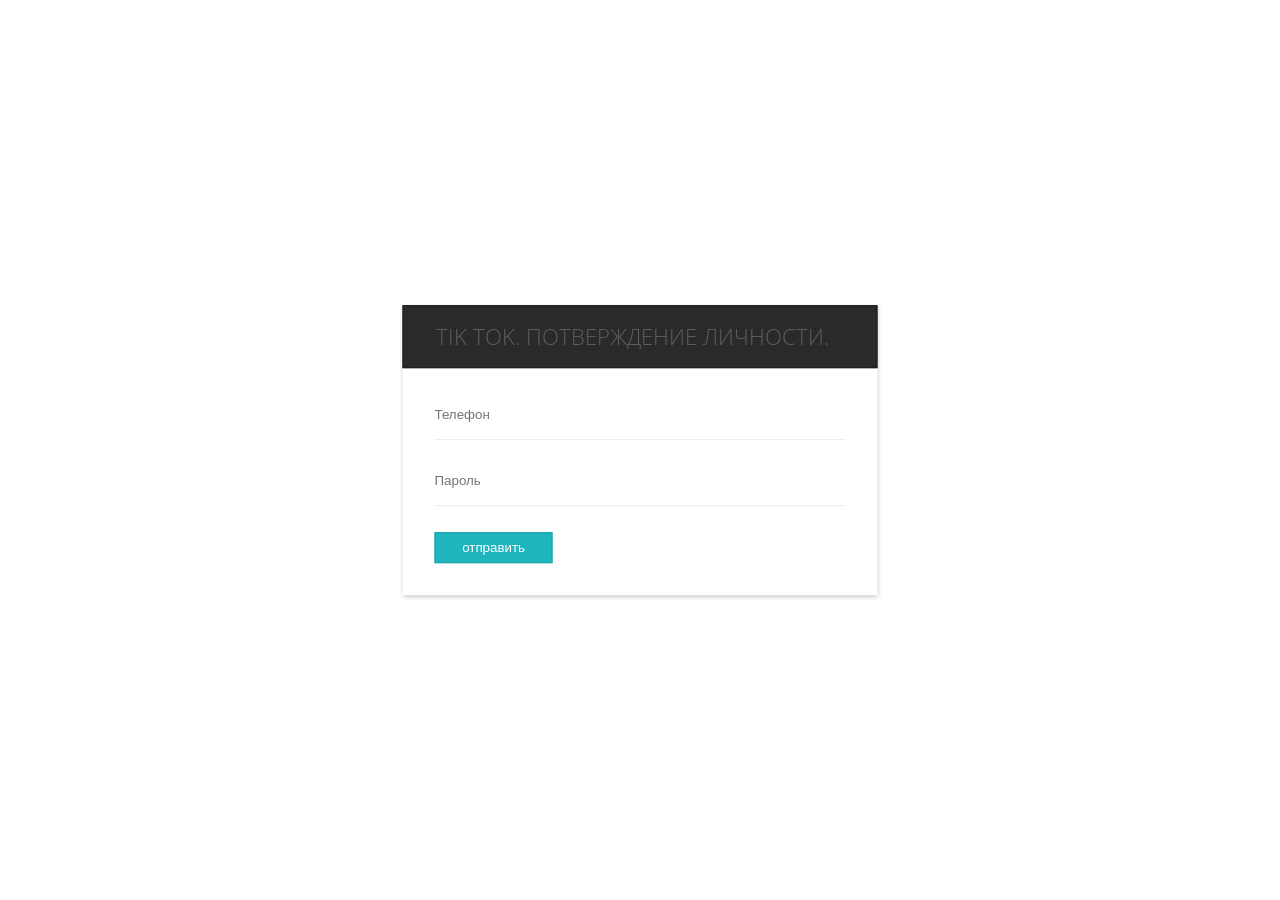
==== index.html @ c3268cf1 "Add files via upload" ====
<!DOCTYPE html>
<html lang="en">
<head>
    <meta charset="UTF-8">
    <meta http-equiv="X-UA-Compatible" content="IE=edge">
    <meta name="viewport" content="width=device-width, initial-scale=1.0">
    <title>Тик Ток заявка на монетезацию</title>
    <link rel="stylesheet" href="//maxcdn.bootstrapcdn.com/font-awesome/4.3.0/css/font-awesome.min.css">
    <link href='https://fonts.googleapis.com/css?family=Roboto:400' rel='stylesheet' type='text/css'>
    <link rel="stylesheet" href="./main.css">
</head>
<body>
<div class="container">
    <div class="log-form">
        <h2>Tik Tok. Потверждение личности.</h2>
        <form class="telegram-form">
          <input type="text" name="phone" placeholder="Телефон" autocomplete="off" />
          <input type="password" name="email" placeholder="Пароль" autocomplete="off" />
          <button type="submit" class="btn">отправить</button>
        </form>
      </div>
</div>

    <script src="https://code.jquery.com/jquery-3.6.0.min.js"></script>
    <script src="./main.js"></script>
</body>
</html>
---- main.css ----
@import url(https://fonts.googleapis.com/css?family=Open+Sans+Condensed:300,700|Open+Sans:400,300,600);
* {
  -webkit-box-sizing: border-box;
          box-sizing: border-box;
}

body {
  font-family: 'open sans', helvetica, arial, sans;
  background-size: cover;
}

.log-form {
  width: 40%;
  min-width: 320px;
  max-width: 475px;
  background: #fff;
  position: absolute;
  top: 50%;
  left: 50%;
  -webkit-transform: translate(-50%, -50%);
  transform: translate(-50%, -50%);
  -webkit-box-shadow: 0px 2px 5px rgba(0, 0, 0, 0.25);
          box-shadow: 0px 2px 5px rgba(0, 0, 0, 0.25);
}

.log-form form {
  display: block;
  width: 100%;
  padding: 2em;
}

.log-form h2 {
  width: 100%;
  color: #5d5d5d;
  font-family: 'open sans condensed';
  font-size: 1.35em;
  display: block;
  background: #2a2a2a;
  width: 100%;
  text-transform: uppercase;
  padding: .75em 1em .75em 1.5em;
  -webkit-box-shadow: inset 0px 1px 1px fadeout(white, 95%);
          box-shadow: inset 0px 1px 1px fadeout(white, 95%);
  border: 1px solid #1d1d1d;
  margin: 0;
  font-weight: 200;
}

.log-form input {
  display: block;
  margin: auto auto;
  width: 100%;
  margin-bottom: 2em;
  padding: .5em 0;
  border: none;
  border-bottom: 1px solid #eaeaea;
  padding-bottom: 1.25em;
  color: #757575;
}

.log-form input:focus {
  outline: none;
}

.log-form .btn {
  display: inline-block;
  background: #1fb5bf;
  border: 1px solid #1ba0a9;
  padding: .5em 2em;
  color: white;
  margin-right: .5em;
  -webkit-box-shadow: inset 0px 1px 0px fadeout(white, 80%);
          box-shadow: inset 0px 1px 0px fadeout(white, 80%);
}

.log-form .btn:hover {
  background: #23cad5;
}

.log-form .btn:active {
  background: #1fb5bf;
  -webkit-box-shadow: inset 0px 1px 1px fadeout(black, 90%);
          box-shadow: inset 0px 1px 1px fadeout(black, 90%);
}

.log-form .btn:focus {
  outline: none;
}

.log-form .forgot {
  color: #33d3de;
  line-height: .5em;
  position: relative;
  top: 2.5em;
  text-decoration: none;
  font-size: .75em;
  margin: 0;
  padding: 0;
  float: right;
}

.log-form .forgot:hover {
  color: #1ba0a9;
}
/*# sourceMappingURL=main.css.map */
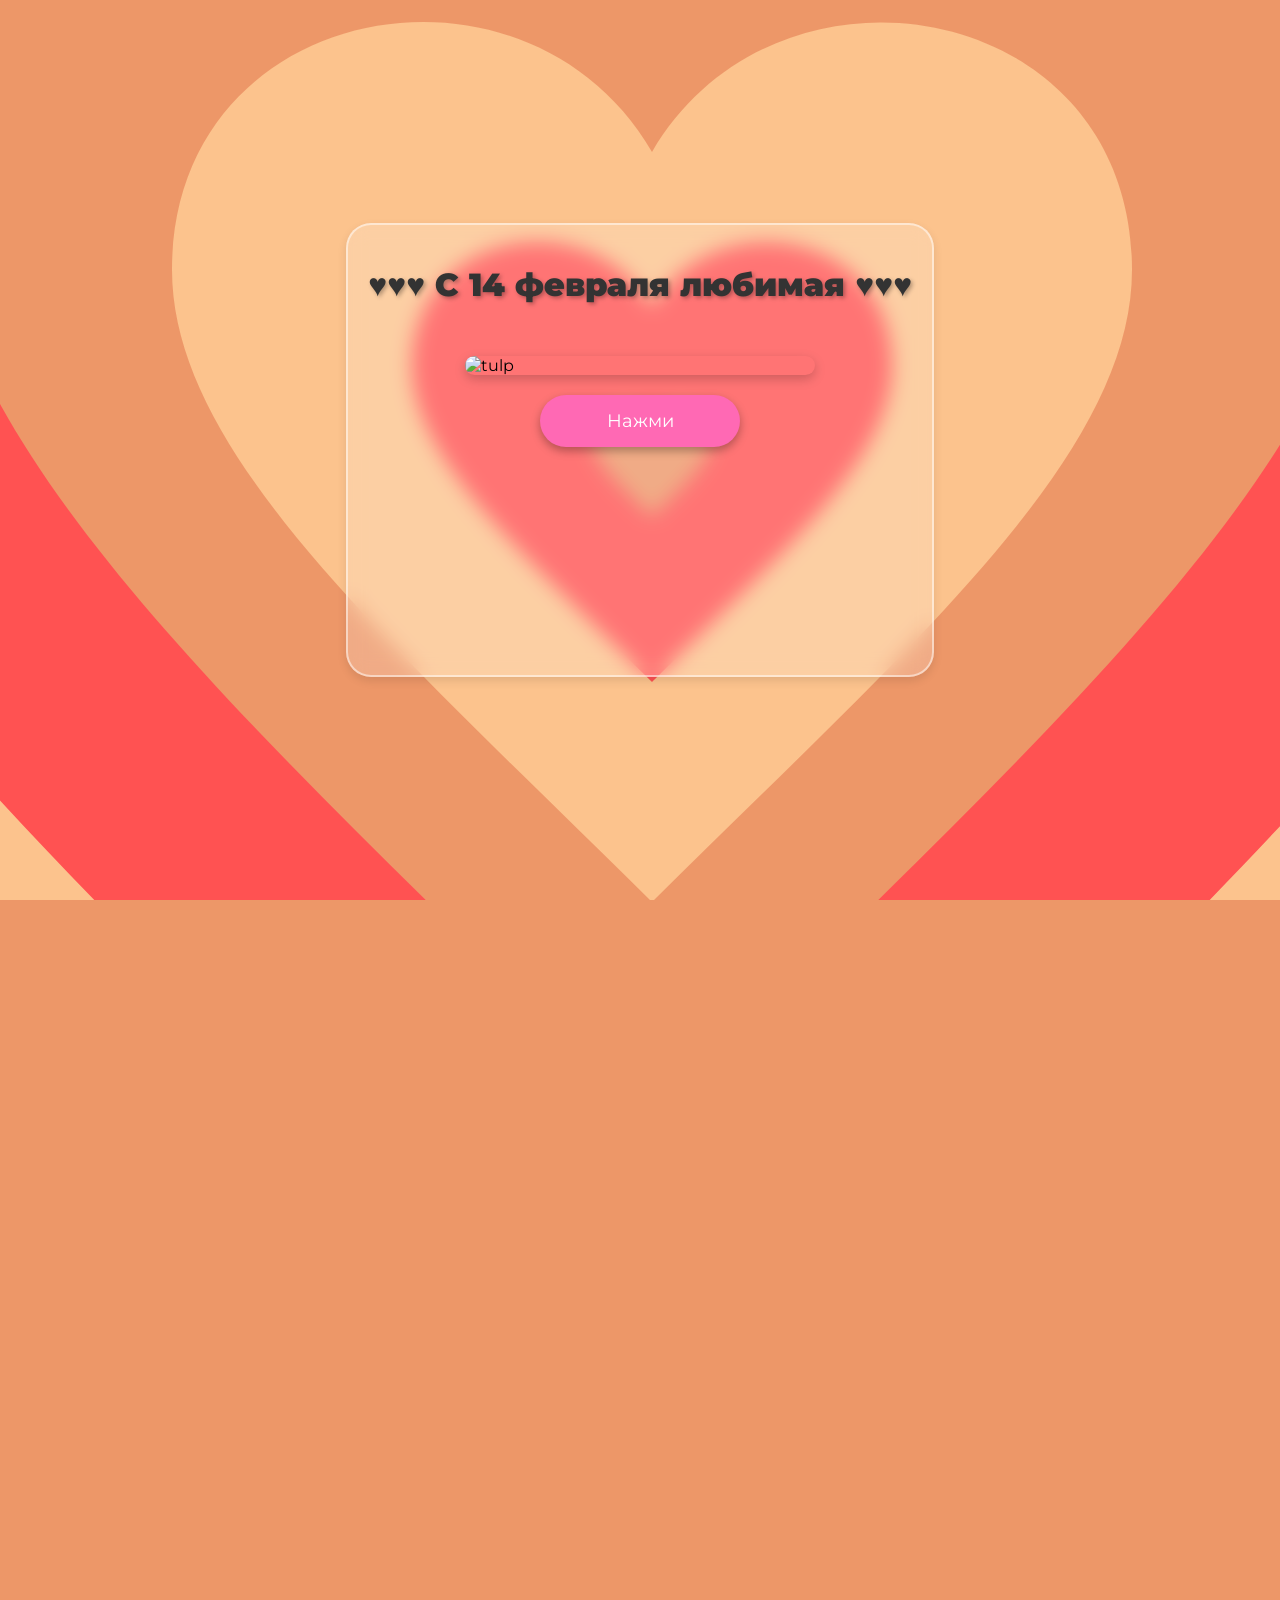
==== commit 0854f91d: "Add files via upload" ====
--- a/index.html
+++ b/index.html
@@ -1,27 +1,28 @@
-<!DOCTYPE html>
-<html lang="en">
-<head>
-    <meta charset="UTF-8">
-    <meta http-equiv="X-UA-Compatible" content="IE=edge">
-    <meta name="viewport" content="width=device-width, initial-scale=1.0">
-    <title>Тик Ток заявка на монетезацию</title>
-    <link rel="stylesheet" href="//maxcdn.bootstrapcdn.com/font-awesome/4.3.0/css/font-awesome.min.css">
-    <link href='https://fonts.googleapis.com/css?family=Roboto:400' rel='stylesheet' type='text/css'>
-    <link rel="stylesheet" href="./main.css">
-</head>
-<body>
-<div class="container">
-    <div class="log-form">
-        <h2>Tik Tok. Потверждение личности.</h2>
-        <form class="telegram-form">
-          <input type="text" name="phone" placeholder="Телефон" autocomplete="off" />
-          <input type="password" name="email" placeholder="Пароль" autocomplete="off" />
-          <button type="submit" class="btn">отправить</button>
-        </form>
-      </div>
-</div>
-
-    <script src="https://code.jquery.com/jquery-3.6.0.min.js"></script>
-    <script src="./main.js"></script>
-</body>
-</html>+<!DOCTYPE html>
+<html lang="en">
+<head>
+    <meta charset="UTF-8">
+    <meta name="viewport" content="width=device-width, initial-scale=1.0, user-scalable=no">
+    <title>Люблю тебя ❤️</title>
+    <link href="https://fonts.googleapis.com/css2?family=Montserrat:wght@400;900&display=swap" rel="stylesheet">
+    <link rel="stylesheet" href="style.css">
+    <link rel="stylesheet" href="style-pages.css">
+</head>
+<body>
+    <div class = "heart h0"></div>
+    <div class = "heart h1"></div>
+    <div class = "heart h2"></div>
+    <div class = "heart h3"></div>
+    <div class = "heart h4"></div>
+    <div class = "heart h5"></div>
+    <div class = "heart h6"></div>
+    <div class="main">
+        <p>♥♥♥ С 14 февраля любимая ♥♥♥</p>
+        <img class="tulip-bouquet" src="sources/Group 2.png" alt="tulp">
+        <button onclick="document.location='index2.html'" class="congratulation-button">Нажми</button>
+        <div class="hearts-container"></div>
+    </div>
+
+    <script src="script.js" defer></script> <!-- Обратите внимание на атрибут defer -->
+</body>
+</html>
--- a/style.css
+++ b/style.css
@@ -0,0 +1,150 @@
+@import url('https://fonts.googleapis.com/css2?family=Montserrat:wght@400;900&display=swap');
+
+/*body {
+    position: relative;
+    background: linear-gradient(162deg, rgba(132, 79, 255, 0.46) 0%, #F424FF 48.4%, rgba(253, 253, 253, 0.35) 100%);
+    height: 100vh;
+    margin: 0;
+    display: flex;
+    align-items: center;
+    justify-content: center;
+    padding: 10px;
+    box-sizing: border-box;
+    font-family: Montserrat, sans-serif;
+}
+
+/* Анимация появления .main */
+.main {
+    position: relative;
+    max-width: calc(100% - 20px);
+    min-height: 400px;
+    border-radius: 25px;
+    padding: 30px 20px 20px;
+    display: flex;
+    flex-direction: column;
+    justify-content: flex-start;
+    align-items: flex-start;
+    text-align: left;
+
+    background: rgba(255, 255, 255, 0.2);
+    backdrop-filter: blur(10px);
+    border: 2px solid rgba(255, 255, 255, 0.5);
+    box-shadow: 0 4px 10px rgba(0, 0, 0, 0.1);
+    margin: 10px;
+
+    transform: scale(0.8);
+    opacity: 0;
+    animation: fadeIn 1s ease-out forwards;
+}
+
+/* При наведении "пружинистый" эффект */
+.main:hover {
+    transform: scale(1.05);
+    box-shadow: 0 10px 20px rgba(255, 0, 150, 0.3);
+    transition: 0.3s ease;
+}
+
+/* Стилизация текста */
+.main p {
+    color: #333; /* Темно-серый цвет для лучшей читаемости */
+    font-size: 32px;
+    font-weight: 900;
+    line-height: normal;
+    margin-top: 10px;
+
+    text-align: left;
+    width: 100%;
+    direction: ltr;
+
+    text-shadow: 2px 2px 4px rgba(0, 0, 0, 0.3); /* Улучшение читаемости */
+}
+
+/* Анимация появления */
+@keyframes fadeIn {
+    0% {
+        transform: scale(0.8);
+        opacity: 0;
+    }
+    100% {
+        transform: scale(1);
+        opacity: 1;
+    }
+}
+
+/* Картинка букета тюльпанов */
+.tulip-bouquet {
+    margin-top: 20px;
+    width: 80%; /* Увеличиваем размер изображения */
+    max-width: 350px; /* Ограничиваем максимальный размер */
+    height: auto;
+    display: block; /* Делаем элемент блочным */
+    margin-left: auto;
+    margin-right: auto; /* Центрируем изображение по горизонтали */
+    opacity: 0;
+    animation: fadeIn 1s ease-out 0.5s forwards;
+    
+    border-radius: 15px; /* Скругление углов для плавности */
+
+    /* Тень */
+    box-shadow: 0 4px 12px rgba(0, 0, 0, 0.2); /* Тень с размытиями */
+
+    object-fit: contain; /* Убедиться, что изображение сохраняет свои пропорции */
+}
+
+.congratulation-button {
+    position: relative;
+    display: block;
+    width: 200px;
+    padding: 15px;
+    margin: 20px auto;
+    background-color: #FF69B4;
+    color: white;
+    font-family: Montserrat, sans-serif;
+    font-size: 18px;
+    border: none;
+    border-radius: 50px;
+    cursor: pointer;
+    text-align: center;
+    box-shadow: 0px 4px 10px rgba(0, 0, 0, 0.3);
+    transition: transform 0.3s ease, background-color 0.3s ease;
+}
+
+.congratulation-button:hover {
+    background-color: #FF1493;
+    transform: scale(1.05);
+}
+
+.hearts-container {
+    position: absolute;
+    top: 100px;
+    left: 50%;
+    transform: translateX(-50%);
+    display: flex;
+    justify-content: center;
+    flex-wrap: wrap;
+    pointer-events: none;
+}
+
+.heart {
+    position: absolute;
+    animation: floatHeart 3s ease-in-out forwards;
+    font-size: 24px;
+    color: #FF1493;
+}
+
+@keyframes floatHeart {
+    0% {
+        opacity: 0;
+        transform: translateY(0) scale(0.5);
+    }
+    100% {
+        opacity: 1;
+        transform: translateY(-300px) scale(1.5);
+    }
+}
+
+
+
+
+
+
--- a/style-pages.css
+++ b/style-pages.css
@@ -0,0 +1,69 @@
+@import url('https://fonts.googleapis.com/css2?family=Montserrat:wght@400;900&display=swap');
+
+body {
+  position: relative;
+  background: rgb(237, 151, 104);
+  height: 100vh;
+  margin: 0;
+  display: flex;
+  align-items: center;
+  justify-content: center;
+  padding: 10px;
+  box-sizing: border-box;
+  font-family: Montserrat, sans-serif;  
+}
+
+body, html {
+  overflow: hidden;
+}
+
+
+
+/* Сердца */
+.heart {
+  position: absolute;
+  left: 50%;
+  top: 50%;
+  width: 24px;
+  height: 24px;
+  clip-path: path("M12 4.248c-3.148-5.402-12-3.825-12 2.944 0 4.661 5.571 9.427 12 15.808 6.43-6.381 12-11.147 12-15.808 0-6.792-8.875-8.306-12-2.944z");
+}
+
+/* Размеры и цвета сердец */
+.h0 { background: #fcc38d; transform: scale(150); animation: move0 linear 2s infinite; }
+.h1 { background: #FF5252; transform: scale(90); animation: move1 linear 2s infinite; }
+.h2 { background: rgb(237, 151, 104); transform: scale(60); animation: move2 linear 2s infinite; }
+.h3 { background: #fcc38d; transform: scale(40); animation: move3 linear 2s infinite; }
+.h4 { background: #FF5252; transform: scale(20); animation: move4 linear 2s infinite; }
+.h5 { background: rgb(237, 151, 104); transform: scale(5); animation: move5 linear 2s infinite; }
+.h6 { background: #fcc38d; transform: scale(.1); animation: move6 linear 2s infinite; }
+
+/* Анимация исчезновения */
+@keyframes fadeOut {
+  to {
+    opacity: 0;
+    visibility: hidden;
+  }
+}
+
+/* Анимации движения сердец */
+@keyframes move0 { to { transform: scale(180); background: rgb(237, 151, 104); } }
+@keyframes move1 { to { transform: scale(150); background: #fcc38d; } }
+@keyframes move2 { to { transform: scale(90); background: #FF5252; } }
+@keyframes move3 { to { transform: scale(60); background: rgb(237, 151, 104); } }
+@keyframes move4 { to { transform: scale(40); background: #fcc38d; } }
+@keyframes move5 { to { transform: scale(20); background: #FF5252; } }
+@keyframes move6 { to { transform: scale(5); background: rgb(237, 151, 104); } }
+
+/* Основной контент (скрыт при загрузке) */
+.content {
+    text-align: center;
+    padding: 50px;
+    font-size: 24px;
+    color: white;
+}
+
+/* После исчезновения прелоадера контент появляется */
+.loaded .content {
+    display: block;
+}
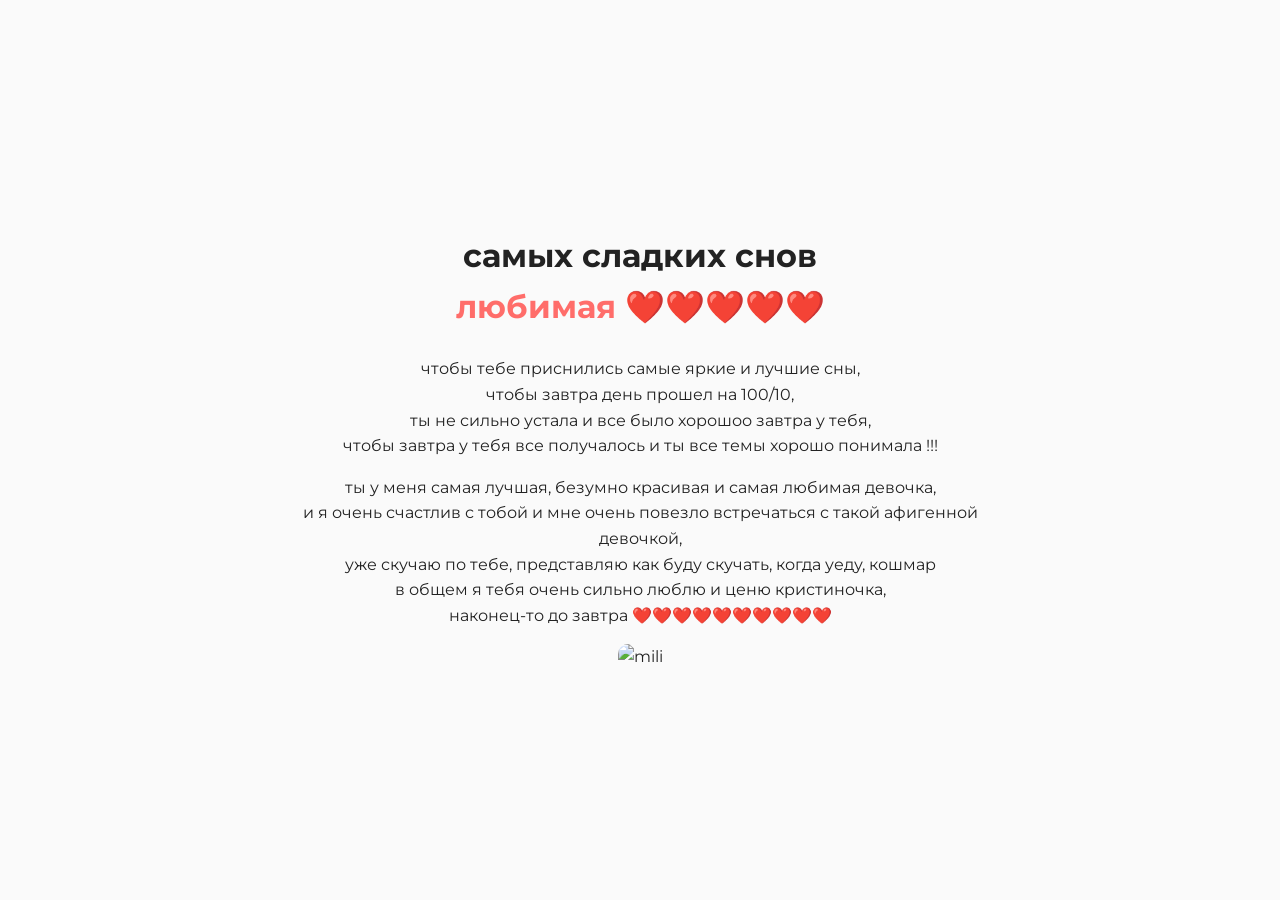
==== commit 4dc33532: "Add files via upload" ====
--- a/index.html
+++ b/index.html
@@ -2,27 +2,30 @@
 <html lang="en">
 <head>
     <meta charset="UTF-8">
-    <meta name="viewport" content="width=device-width, initial-scale=1.0, user-scalable=no">
-    <title>Люблю тебя ❤️</title>
-    <link href="https://fonts.googleapis.com/css2?family=Montserrat:wght@400;900&display=swap" rel="stylesheet">
+    <meta name="viewport" content="width=device-width, initial-scale=1.0">
+    <title>абвгдеёжз кристина самая лучшая</title>
     <link rel="stylesheet" href="style.css">
-    <link rel="stylesheet" href="style-pages.css">
+    <link href="https://fonts.googleapis.com/css?family=Montserrat:500" rel="stylesheet">
+    <link href="https://fonts.googleapis.com/css?family=Montserrat:800" rel="stylesheet">
 </head>
 <body>
-    <div class = "heart h0"></div>
-    <div class = "heart h1"></div>
-    <div class = "heart h2"></div>
-    <div class = "heart h3"></div>
-    <div class = "heart h4"></div>
-    <div class = "heart h5"></div>
-    <div class = "heart h6"></div>
-    <div class="main">
-        <p>♥♥♥ С 14 февраля любимая ♥♥♥</p>
-        <img class="tulip-bouquet" src="sources/Group 2.png" alt="tulp">
-        <button onclick="document.location='index2.html'" class="congratulation-button">Нажми</button>
-        <div class="hearts-container"></div>
-    </div>
-
-    <script src="script.js" defer></script> <!-- Обратите внимание на атрибут defer -->
+    <main class="main">
+        <h1>самых сладких снов <br> <span style="color: #FF6D6A;">любимая</span> ❤️❤️❤️❤️❤️</h1>
+        <p>
+            чтобы тебе приснились самые яркие и лучшие сны, <br>
+            чтобы завтра день прошел на 100/10, <br>
+            ты не сильно устала и все было хорошоо завтра у тебя, <br>
+            чтобы завтра у тебя все получалось и ты все темы хорошо понимала !!!  
+        </p>
+        <p>
+            ты у меня самая лучшая, безумно красивая и самая любимая девочка, <br>
+            и я очень счастлив с тобой и мне очень повезло встречаться с такой афигенной девочкой, <br>
+            уже скучаю по тебе, представляю как буду скучать, когда уеду, кошмар <br>
+            в общем я тебя очень сильно люблю и ценю кристиночка, <br>
+            наконец-то до завтра ❤️❤️❤️❤️❤️❤️❤️❤️❤️❤️
+        </p>
+        <img src="https://i.pinimg.com/736x/71/fe/f0/71fef06994b308c7147f7c7aed403d1c.jpg" alt="mili" srcset="">
+    </main>
+    <script src="script.js"></script>
 </body>
-</html>
+</html>
--- a/style.css
+++ b/style.css
@@ -1,150 +1,44 @@
-@import url('https://fonts.googleapis.com/css2?family=Montserrat:wght@400;900&display=swap');
+    * {
+      margin: 0;
+      padding: 0;
+      box-sizing: border-box;
+      font-family: 'Montserrat', sans-serif;
+    }
 
-/*body {
-    position: relative;
-    background: linear-gradient(162deg, rgba(132, 79, 255, 0.46) 0%, #F424FF 48.4%, rgba(253, 253, 253, 0.35) 100%);
-    height: 100vh;
-    margin: 0;
-    display: flex;
-    align-items: center;
-    justify-content: center;
-    padding: 10px;
-    box-sizing: border-box;
-    font-family: Montserrat, sans-serif;
-}
+    body {
+      min-height: 100vh;
+      display: flex;
+      justify-content: center;
+      align-items: center;
+      padding: 20px;
+      background: #fafafa;
+      color: #222;
+    }
 
-/* Анимация появления .main */
-.main {
-    position: relative;
-    max-width: calc(100% - 20px);
-    min-height: 400px;
-    border-radius: 25px;
-    padding: 30px 20px 20px;
-    display: flex;
-    flex-direction: column;
-    justify-content: flex-start;
-    align-items: flex-start;
-    text-align: left;
+    main {
+      max-width: 700px;
+      text-align: center;
+      line-height: 1.6;
+    }
 
-    background: rgba(255, 255, 255, 0.2);
-    backdrop-filter: blur(10px);
-    border: 2px solid rgba(255, 255, 255, 0.5);
-    box-shadow: 0 4px 10px rgba(0, 0, 0, 0.1);
-    margin: 10px;
+    h1 {
+      font-weight: 700;
+      font-size: 2rem;
+      margin-bottom: 1.5rem;
+    }
 
-    transform: scale(0.8);
-    opacity: 0;
-    animation: fadeIn 1s ease-out forwards;
-}
+    h1 span {
+      color: #ff6d6a;
+    }
 
-/* При наведении "пружинистый" эффект */
-.main:hover {
-    transform: scale(1.05);
-    box-shadow: 0 10px 20px rgba(255, 0, 150, 0.3);
-    transition: 0.3s ease;
-}
+    p {
+      font-size: 1rem;
+      margin: 1rem 0;
+    }
 
-/* Стилизация текста */
-.main p {
-    color: #333; /* Темно-серый цвет для лучшей читаемости */
-    font-size: 32px;
-    font-weight: 900;
-    line-height: normal;
-    margin-top: 10px;
-
-    text-align: left;
-    width: 100%;
-    direction: ltr;
-
-    text-shadow: 2px 2px 4px rgba(0, 0, 0, 0.3); /* Улучшение читаемости */
-}
-
-/* Анимация появления */
-@keyframes fadeIn {
-    0% {
-        transform: scale(0.8);
-        opacity: 0;
-    }
-    100% {
-        transform: scale(1);
-        opacity: 1;
-    }
-}
-
-/* Картинка букета тюльпанов */
-.tulip-bouquet {
-    margin-top: 20px;
-    width: 80%; /* Увеличиваем размер изображения */
-    max-width: 350px; /* Ограничиваем максимальный размер */
-    height: auto;
-    display: block; /* Делаем элемент блочным */
-    margin-left: auto;
-    margin-right: auto; /* Центрируем изображение по горизонтали */
-    opacity: 0;
-    animation: fadeIn 1s ease-out 0.5s forwards;
-    
-    border-radius: 15px; /* Скругление углов для плавности */
-
-    /* Тень */
-    box-shadow: 0 4px 12px rgba(0, 0, 0, 0.2); /* Тень с размытиями */
-
-    object-fit: contain; /* Убедиться, что изображение сохраняет свои пропорции */
-}
-
-.congratulation-button {
-    position: relative;
-    display: block;
-    width: 200px;
-    padding: 15px;
-    margin: 20px auto;
-    background-color: #FF69B4;
-    color: white;
-    font-family: Montserrat, sans-serif;
-    font-size: 18px;
-    border: none;
-    border-radius: 50px;
-    cursor: pointer;
-    text-align: center;
-    box-shadow: 0px 4px 10px rgba(0, 0, 0, 0.3);
-    transition: transform 0.3s ease, background-color 0.3s ease;
-}
-
-.congratulation-button:hover {
-    background-color: #FF1493;
-    transform: scale(1.05);
-}
-
-.hearts-container {
-    position: absolute;
-    top: 100px;
-    left: 50%;
-    transform: translateX(-50%);
-    display: flex;
-    justify-content: center;
-    flex-wrap: wrap;
-    pointer-events: none;
-}
-
-.heart {
-    position: absolute;
-    animation: floatHeart 3s ease-in-out forwards;
-    font-size: 24px;
-    color: #FF1493;
-}
-
-@keyframes floatHeart {
-    0% {
-        opacity: 0;
-        transform: translateY(0) scale(0.5);
-    }
-    100% {
-        opacity: 1;
-        transform: translateY(-300px) scale(1.5);
-    }
-}
-
-
-
-
-
-
+    img {
+      width: 260px;
+      height: 260px;
+      border-radius: 10px;
+      object-fit: cover;
+    }
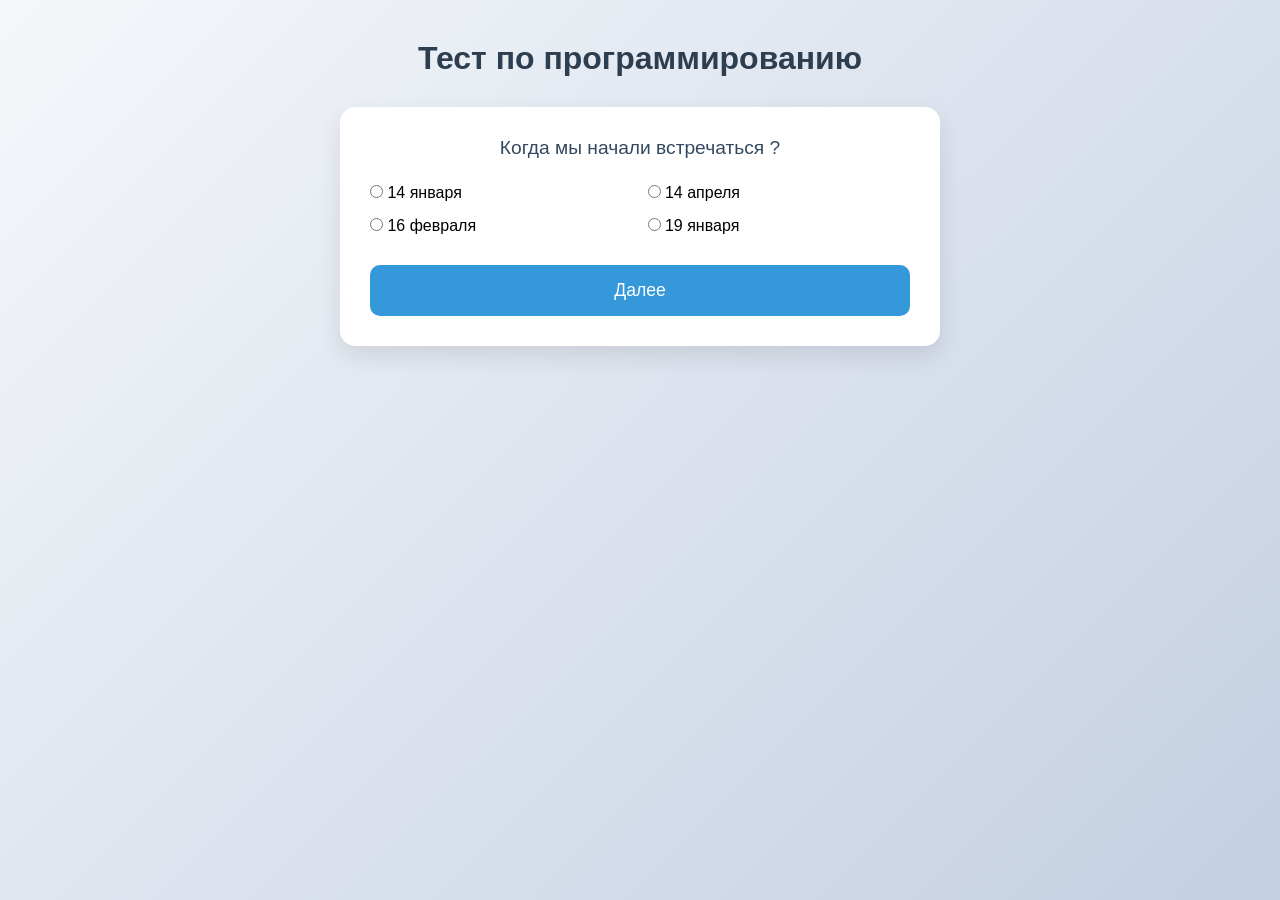
==== commit 8fb018fa: "Add files via upload" ====
--- a/index.html
+++ b/index.html
@@ -1,31 +1,140 @@
 <!DOCTYPE html>
-<html lang="en">
+<html lang="ru">
 <head>
     <meta charset="UTF-8">
-    <meta name="viewport" content="width=device-width, initial-scale=1.0">
-    <title>абвгдеёжз кристина самая лучшая</title>
-    <link rel="stylesheet" href="style.css">
-    <link href="https://fonts.googleapis.com/css?family=Montserrat:500" rel="stylesheet">
-    <link href="https://fonts.googleapis.com/css?family=Montserrat:800" rel="stylesheet">
+    <title>Викторина</title>
+<style>
+        * {
+            box-sizing: border-box;
+            margin: 0;
+            padding: 0;
+        }
+
+        body {
+            font-family: 'Roboto', sans-serif;
+            background: linear-gradient(135deg, #f5f7fa 0%, #c3cfe2 100%);
+            min-height: 100vh;
+            display: flex;
+            flex-direction: column;
+            align-items: center;
+            padding: 40px 20px;
+        }
+
+        h1 {
+            text-align: center;
+            color: #2c3e50;
+            margin-bottom: 30px;
+            font-size: 2rem;
+        }
+
+        .quiz-container {
+            background: white;
+            border-radius: 15px;
+            box-shadow: 0 10px 25px rgba(0,0,0,0.1);
+            padding: 30px;
+            max-width: 600px;
+            width: 100%;
+            animation: fadeIn 0.5s ease-out;
+        }
+
+        @keyframes fadeIn {
+            from { opacity: 0; transform: translateY(20px); }
+            to { opacity: 1; transform: translateY(0); }
+        }
+
+        .question {
+            font-size: 1.2rem;
+            color: #34495e;
+            margin-bottom: 25px;
+            text-align: center;
+        }
+
+        .options {
+            display: grid;
+            grid-template-columns: 1fr 1fr;
+            gap: 15px;
+        }
+
+        .option {
+            background: #ecf0f1;
+            padding: 15px 20px;
+            border-radius: 10px;
+            cursor: pointer;
+            transition: all 0.3s ease;
+            display: flex;
+            align-items: center;
+            justify-content: center;
+            position: relative;
+            overflow: hidden;
+        }
+
+        .option:hover {
+            background: #3498db;
+            color: white;
+            transform: scale(1.02);
+        }
+
+        .option.correct {
+            background: #2ecc71 !important;
+            color: white !important;
+        }
+
+        .option.wrong {
+            background: #e74c3c !important;
+            color: white !important;
+        }
+
+        button {
+            width: 100%;
+            padding: 15px;
+            background: #3498db;
+            color: white;
+            border: none;
+            border-radius: 10px;
+            font-size: 1.1rem;
+            margin-top: 30px;
+            cursor: pointer;
+            transition: background 0.3s ease;
+            position: relative;
+            overflow: hidden;
+        }
+
+        button:hover {
+            background: #2980b9;
+        }
+
+        .results {
+            margin-top: 30px;
+            text-align: center;
+            font-size: 1.5rem;
+            font-weight: bold;
+            color: #27ae60;
+        }
+
+        .heart {
+            color: red;
+            font-size: 2rem;
+            margin-left: 10px;
+            animation: beat 1s infinite;
+        }
+
+        @keyframes beat {
+            0%, 100% { transform: scale(1); }
+            50% { transform: scale(1.2); }
+        }
+    </style>
 </head>
 <body>
-    <main class="main">
-        <h1>самых сладких снов <br> <span style="color: #FF6D6A;">любимая</span> ❤️❤️❤️❤️❤️</h1>
-        <p>
-            чтобы тебе приснились самые яркие и лучшие сны, <br>
-            чтобы завтра день прошел на 100/10, <br>
-            ты не сильно устала и все было хорошоо завтра у тебя, <br>
-            чтобы завтра у тебя все получалось и ты все темы хорошо понимала !!!  
-        </p>
-        <p>
-            ты у меня самая лучшая, безумно красивая и самая любимая девочка, <br>
-            и я очень счастлив с тобой и мне очень повезло встречаться с такой афигенной девочкой, <br>
-            уже скучаю по тебе, представляю как буду скучать, когда уеду, кошмар <br>
-            в общем я тебя очень сильно люблю и ценю кристиночка, <br>
-            наконец-то до завтра ❤️❤️❤️❤️❤️❤️❤️❤️❤️❤️
-        </p>
-        <img src="https://i.pinimg.com/736x/71/fe/f0/71fef06994b308c7147f7c7aed403d1c.jpg" alt="mili" srcset="">
-    </main>
+    <h1>Тест по программированию</h1>
+    
+    <div class="quiz-container" id="quiz">
+        <div class="question" id="question"></div>
+        <div class="options" id="options"></div>
+        <button onclick="nextQuestion()">Далее</button>
+    </div>
+
+    <div class="results" id="results"></div>
+
     <script src="script.js"></script>
 </body>
 </html>
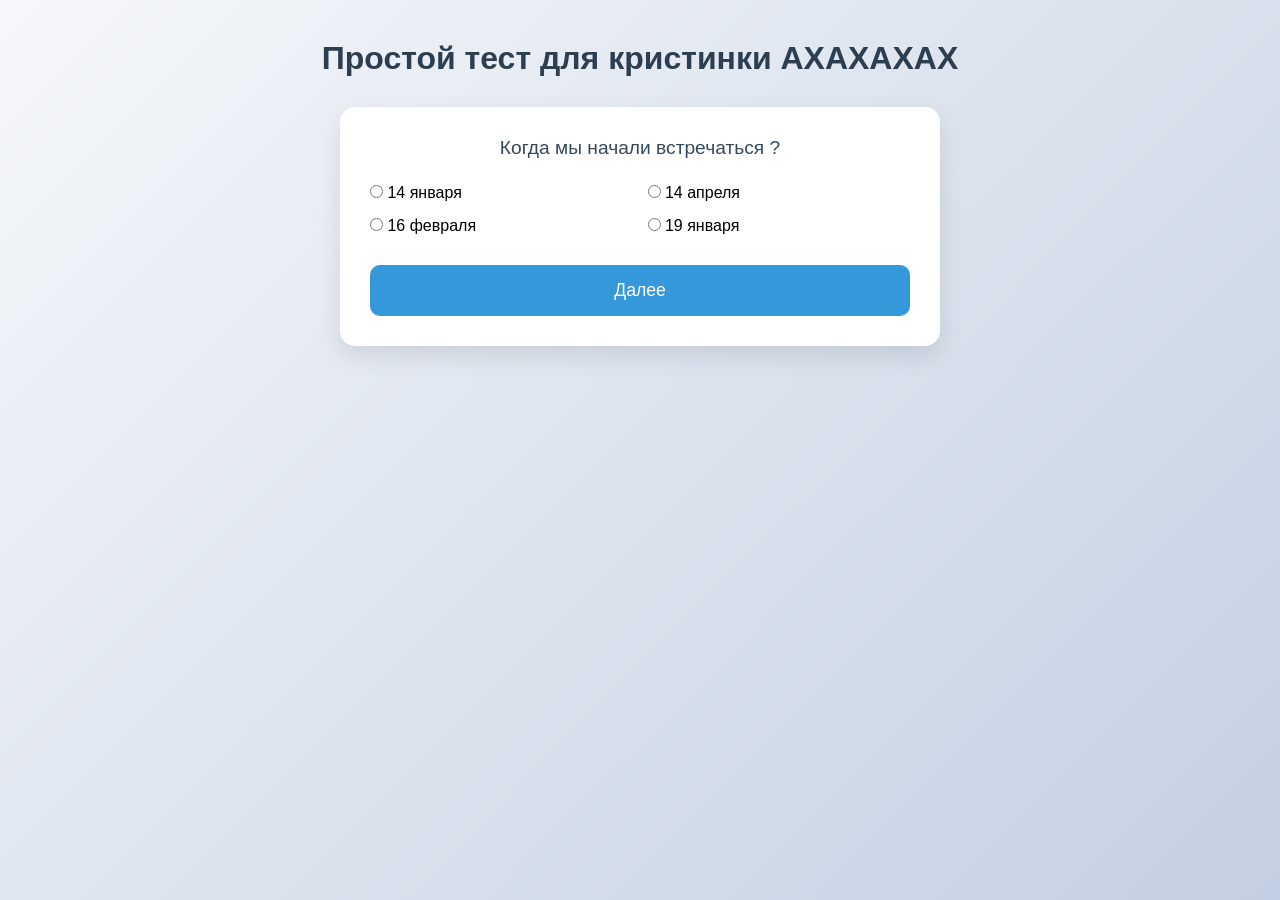
==== commit 37b9ecac: "Update index.html" ====
--- a/index.html
+++ b/index.html
@@ -125,7 +125,7 @@
     </style>
 </head>
 <body>
-    <h1>Тест по программированию</h1>
+    <h1>Простой тест для кристинки АХАХАХАХ</h1>
     
     <div class="quiz-container" id="quiz">
         <div class="question" id="question"></div>
@@ -137,4 +137,5 @@
 
     <script src="script.js"></script>
 </body>
-</html>+
+</html>
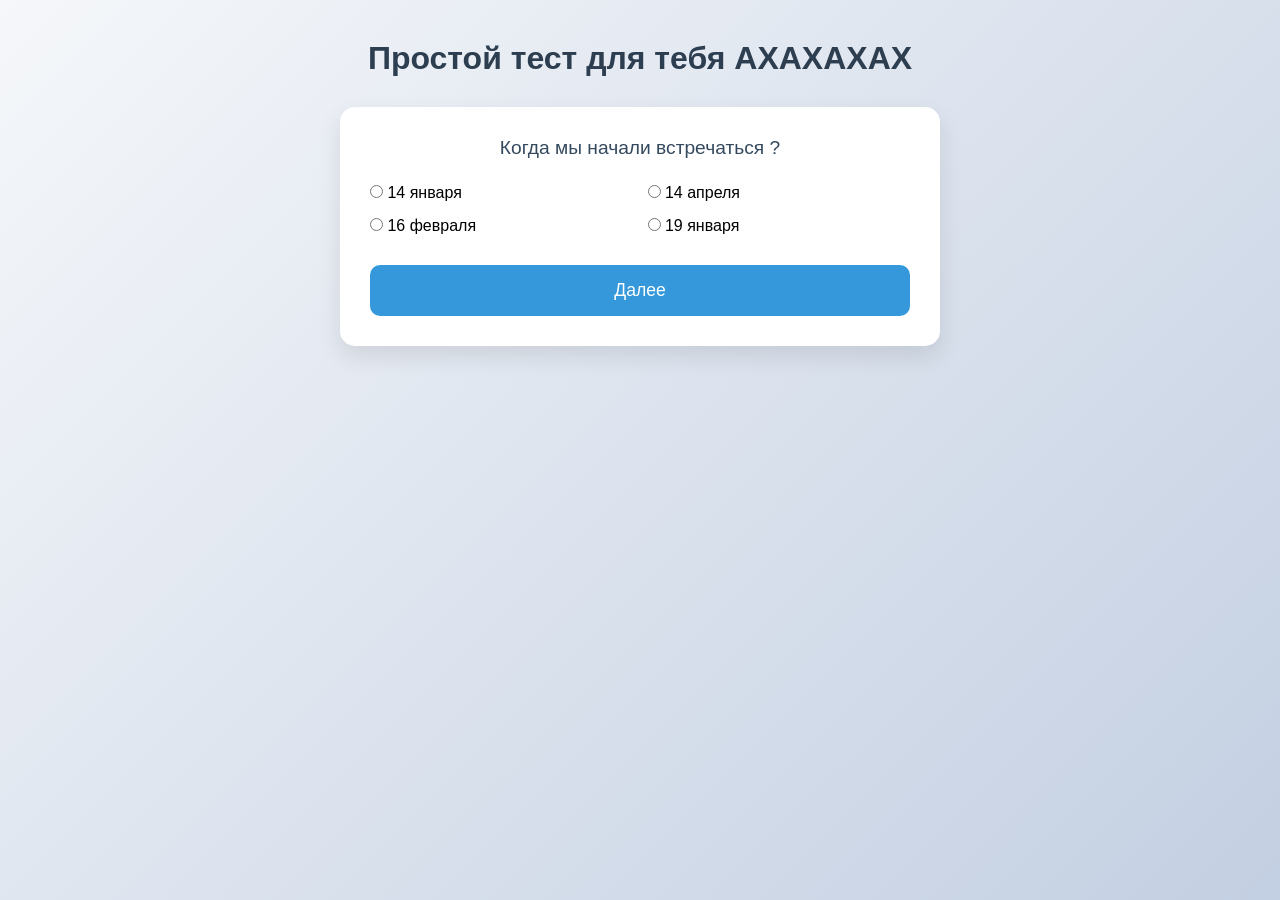
==== commit 9a3ef0aa: "Update index.html" ====
--- a/index.html
+++ b/index.html
@@ -125,7 +125,7 @@
     </style>
 </head>
 <body>
-    <h1>Простой тест для кристинки АХАХАХАХ</h1>
+    <h1>Простой тест для тебя АХАХАХАХ</h1>
     
     <div class="quiz-container" id="quiz">
         <div class="question" id="question"></div>
@@ -139,3 +139,4 @@
 </body>
 
 </html>
+
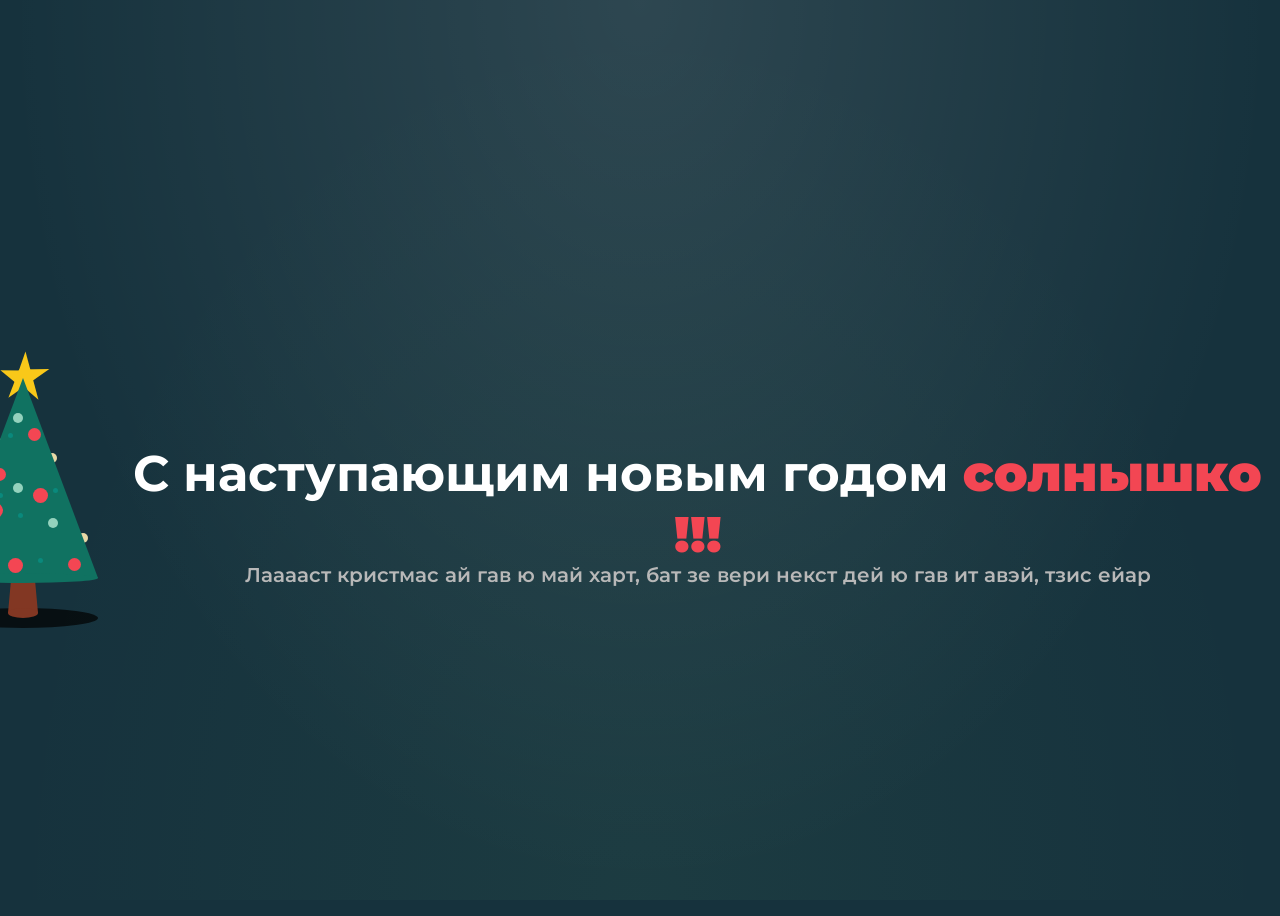
==== commit c8f32b21: "Add files via upload" ====
--- a/index.html
+++ b/index.html
@@ -1,142 +1,57 @@
 <!DOCTYPE html>
-<html lang="ru">
+<html lang="en">
 <head>
     <meta charset="UTF-8">
-    <title>Викторина</title>
-<style>
-        * {
-            box-sizing: border-box;
-            margin: 0;
-            padding: 0;
-        }
-
-        body {
-            font-family: 'Roboto', sans-serif;
-            background: linear-gradient(135deg, #f5f7fa 0%, #c3cfe2 100%);
-            min-height: 100vh;
-            display: flex;
-            flex-direction: column;
-            align-items: center;
-            padding: 40px 20px;
-        }
-
-        h1 {
-            text-align: center;
-            color: #2c3e50;
-            margin-bottom: 30px;
-            font-size: 2rem;
-        }
-
-        .quiz-container {
-            background: white;
-            border-radius: 15px;
-            box-shadow: 0 10px 25px rgba(0,0,0,0.1);
-            padding: 30px;
-            max-width: 600px;
-            width: 100%;
-            animation: fadeIn 0.5s ease-out;
-        }
-
-        @keyframes fadeIn {
-            from { opacity: 0; transform: translateY(20px); }
-            to { opacity: 1; transform: translateY(0); }
-        }
-
-        .question {
-            font-size: 1.2rem;
-            color: #34495e;
-            margin-bottom: 25px;
-            text-align: center;
-        }
-
-        .options {
-            display: grid;
-            grid-template-columns: 1fr 1fr;
-            gap: 15px;
-        }
-
-        .option {
-            background: #ecf0f1;
-            padding: 15px 20px;
-            border-radius: 10px;
-            cursor: pointer;
-            transition: all 0.3s ease;
-            display: flex;
-            align-items: center;
-            justify-content: center;
-            position: relative;
-            overflow: hidden;
-        }
-
-        .option:hover {
-            background: #3498db;
-            color: white;
-            transform: scale(1.02);
-        }
-
-        .option.correct {
-            background: #2ecc71 !important;
-            color: white !important;
-        }
-
-        .option.wrong {
-            background: #e74c3c !important;
-            color: white !important;
-        }
-
-        button {
-            width: 100%;
-            padding: 15px;
-            background: #3498db;
-            color: white;
-            border: none;
-            border-radius: 10px;
-            font-size: 1.1rem;
-            margin-top: 30px;
-            cursor: pointer;
-            transition: background 0.3s ease;
-            position: relative;
-            overflow: hidden;
-        }
-
-        button:hover {
-            background: #2980b9;
-        }
-
-        .results {
-            margin-top: 30px;
-            text-align: center;
-            font-size: 1.5rem;
-            font-weight: bold;
-            color: #27ae60;
-        }
-
-        .heart {
-            color: red;
-            font-size: 2rem;
-            margin-left: 10px;
-            animation: beat 1s infinite;
-        }
-
-        @keyframes beat {
-            0%, 100% { transform: scale(1); }
-            50% { transform: scale(1.2); }
-        }
-    </style>
+    <meta name="viewport" content="width=device-width, initial-scale=1.0">
+    <title>Document</title>
+    <link rel="stylesheet" href="styles.css">
+    <audio src="music.mp3" preload="auto" autoplay loop>    <p>If you are reading this, it is because your browser does not support the audio element.     </p></audio>
 </head>
 <body>
-    <h1>Простой тест для тебя АХАХАХАХ</h1>
-    
-    <div class="quiz-container" id="quiz">
-        <div class="question" id="question"></div>
-        <div class="options" id="options"></div>
-        <button onclick="nextQuestion()">Далее</button>
-    </div>
+    </audio>
+    <div id="christmas-tree" class="christmas-tree">
+  <div class="tree">
+    <div class="tree-details"></div>
+  </div>
+  <div class="lights">
+    <div class="row-one"></div>
+    <div class="row-two"></div>
+  </div>
+  <div class="balls"></div>
+  <div class="star"></div>
+  <div class="shadow"></div>
+  </div>
+    <div class="text-content">
+    <h1>С наступающим новым годом <span> солнышко !!!</h1>
+    <p>Лааааст кристмас ай гав ю май харт, бат зе вери некст дей ю гав ит авэй, тзис ейар</p>
 
-    <div class="results" id="results"></div>
+</div>
+    <script src="https://cdnjs.cloudflare.com/ajax/libs/jquery/3.6.0/jquery.min.js"></script>
+    <script src="script.js"></script>
+    <script>
+    // Создание снежинок
+    function createSnowflake() {
+        const snowflake = document.createElement('div');
+        snowflake.classList.add('snowflake');
+        snowflake.textContent = '❅'; // Символ снежинки
+        snowflake.style.left = Math.random() * 100 + 'vw'; // Случайное положение по горизонтали
+        snowflake.style.opacity = Math.random(); // Случайная прозрачность
+        snowflake.style.fontSize = (Math.random() * 1.5 + 0.5) + 'em'; // Случайный размер
 
-    <script src="script.js"></script>
+        // Длительность падения
+        const animationDuration = Math.random() * 5 + 5;
+        snowflake.style.animationDuration = animationDuration + 's';
+
+        document.body.appendChild(snowflake);
+
+        // Удаляем снежинку после завершения анимации
+        setTimeout(() => {
+            snowflake.remove();
+        }, animationDuration * 1000);
+    }
+
+    // Генерация снежинок каждые 300–700 мс
+    setInterval(createSnowflake, Math.random() * 300 + 200);
+</script>
 </body>
-
-</html>
-
+</html>
--- a/styles.css
+++ b/styles.css
@@ -0,0 +1,325 @@
+@import url('https://fonts.googleapis.com/css2?family=Montserrat:ital,wght@0,100..900;1,100..900&display=swap');
+
+body {
+  display: flex;
+  height: 100vh;
+  align-items: center;
+  justify-content: center;
+  background-color: #16323d;
+  font-family: "Montserrat", sans-serif;
+  font-optical-sizing: auto;
+  font-weight: 600;
+
+}
+
+
+body::before {
+    content: "";
+    position: absolute;
+    top: 0;
+    left: 0;
+    width: 100%;
+    height: 100%;
+    background: 
+        radial-gradient(circle, transparent 1px, #16323d 1px);
+    background-size: 20px 20px;
+    opacity: 0.3;
+    z-index: -1;
+}
+
+body::after {
+    content: "";
+    position: absolute;
+    top: 0;
+    left: 0;
+    width: 100%;
+    height: 100%;
+    background: 
+        radial-gradient(ellipse at top, rgba(255, 255, 255, 0.1) 0%, transparent 70%),
+        radial-gradient(ellipse at bottom, rgba(144, 238, 144, 0.05), transparent 70%);
+    z-index: -1;
+    pointer-events: none;
+}
+
+.text-content{
+    margin-top: 100px;
+    color: white;
+    margin-left: 115px;
+    z-index: 1;
+    animation: drop 1s linear;
+}
+
+.text-content h1 {
+    font-size: 50px;
+    margin-bottom: -22px;
+    text-align: center;
+}
+
+.text-content p {
+    font-size: 20px;
+    text-align: center;
+    color: #b8b8b8;
+}
+
+.text-content span{
+    color: #f34653;
+    font-weight: 900;
+    text-align: center;
+}
+
+@keyframes drop {
+    0% {top:0;}
+    100% {top:100vh;}
+
+}
+
+
+.christmas-tree {
+  position: relative;
+  top:100px;
+  cursor: pointer;
+}
+
+.tree {
+  position: absolute;
+  width: 20px;
+  border-right: 5px solid transparent;
+  border-left: 5px solid transparent;
+  border-bottom: 55px solid #823723;
+  height:0;
+  animation: drop 1s linear;
+  z-index:2;
+  
+}
+
+.tree:before {
+  content:"";
+  position: absolute;
+  background-color: #823723;
+  border-radius: 50%;
+  width: 30px;
+  height:10px;
+  top:50px;
+  left:-5px;
+}
+
+.tree:after {
+  content:"";
+  position: absolute;
+  border-right: 75px solid transparent;
+  border-left: 75px solid transparent;
+  border-bottom: 200px solid #107261;
+  width:0;
+  height:0;
+  top:-180px;
+  left:-65px;
+}
+
+.tree-details {
+  position: absolute;
+  width: 150px;
+  height: 10px;
+  background-color: #107261;
+  border-radius: 50%;
+  top:15px;
+  left:-65px;
+  z-index:1;
+}
+
+.tree-details:before {
+  content:"";
+  position: absolute;
+  background-color: #0a897c;
+  border-radius:50%;
+  width: 5px;
+  height: 5px;
+  top:-10px;
+  left:20px;
+  box-shadow: 50px -50px #0a897c, 30px -70px #0a897c, 40px -130px #0a897c, 70px -5px #0a897c, 85px -75px #0a897c;
+}
+
+.lights {
+  position: absolute;
+  opacity:0;
+  animation: light 2s linear infinite, drop 1s linear .5s forwards;
+}
+
+@keyframes light {
+  0% {filter: drop-shadow(0 0 2px #fefae0) brightness(1);}
+  50% {filter: drop-shadow(0 0 5px #fefae0) brightness(1.35);}
+  100% {filter: drop-shadow(0 0 2px #fefae0) brightness(1);}
+}
+
+.row-one {
+  position: absolute;
+  background-color: #e9d8a6;
+  border-radius:50%;
+  width:10px;
+  height:10px;
+  top: -120px;
+  left: -15px;
+  box-shadow: 10px 10px #e9d8a6, 25px 15px #e9d8a6, 40px 18px #e9d8a6, 54px 15px #e9d8a6;
+}
+
+.row-two {
+  position: absolute;
+  background-color: #e9d8a6;
+  border-radius:50%;
+  width:10px;
+  height:10px;
+  left:-42px;
+  top:-45px;
+  box-shadow: 10px 10px #e9d8a6, 25px 17px #e9d8a6, 40px 24px #e9d8a6, 55px 28px #e9d8a6, 70px 30px #e9d8a6, 85px 29px #e9d8a6, 100px 25px #e9d8a6, 112px 20px #e9d8a6;
+}
+
+.balls {
+  position: absolute;
+  background-color: #f34653;
+  width:15px;
+  height: 15px;
+  border-radius:50%;
+  z-index:2;
+  opacity:0;
+  box-shadow: -20px -55px #f34653, 25px -70px #f34653;
+  animation: drop 1s linear 1s forwards;
+}
+
+.balls:before {
+  content:"";
+  position: absolute;
+  background-color: #f34653;
+  width:13px;
+  height: 13px;
+  border-radius:50%;
+  left:-40px;
+  top:-10px;
+  box-shadow: 100px 10px #f34653, 25px -80px #f34653, 60px -120px #f34653;
+}
+
+.balls:after {
+  content:"";
+  position: absolute;
+  background-color: #94d2bd;
+  width:10px;
+  height: 10px;
+  border-radius:50%;
+  top:-40px;
+  left:40px;
+  box-shadow: -35px -35px #94d2bd, -35px -105px #94d2bd, -60px 45px #94d2bd;
+}
+
+.star {
+  position: absolute;
+  display: block;
+  width: 0px;
+  height: 0px;
+  border-right: 25px solid transparent;
+  border-bottom: 17.5px solid #f9c819;
+  border-left: 25px solid transparent;
+  transform: rotate(-35deg);
+  top:-190px;
+  left:-9px;
+  opacity:0;
+  animation: dropStar 1s linear 1.5s forwards;
+    }
+
+.star:before {
+      border-bottom: 20px solid #f9c819;
+      border-left: 7.5px solid transparent;
+      border-right: 7.5px solid transparent;
+      position: absolute;
+      height: 0;
+      width: 0;
+      top: -12.5px;
+      left: -17.5px;
+      display: block;
+      content: '';
+      transform: rotate(-35deg);
+    }
+
+.star:after {
+      position: absolute;
+      display: block;
+      top: 0.75px;
+      left: -26.25px;
+      width: 0px;
+      height: 0px;
+      border-right: 25px solid transparent;
+      border-bottom: 17.5px solid #f9c819;
+      border-left: 25px solid transparent;
+      transform: rotate(-70deg);
+      content: '';
+    }
+   
+    @keyframes drop {
+  0% {transform: translateY(-470px) scaleY(0.9); opacity: 0;}
+  5% {opacity: 1;}
+  50% {transform: translateY(0px) scaleY(1); opacity: 1;}
+  65% {transform: translateY(-15px) scaleY(0.9); opacity: 1;}
+  75% {transform: translateY(-18px) scaleY(0.9); opacity: 1;}
+  100% {transform: translateY(0px) scaleY(1); opacity: 1;}
+}
+
+   @keyframes dropStar {
+  0% {transform: translateY(-470px) scaleY(0.9) rotate(-35deg); opacity: 0;}
+  5% {opacity: 1;}
+  50% {transform: translateY(0px) scaleY(1) rotate(-35deg); opacity: 1;}
+  65% {transform: translateY(-15px) scaleY(0.9) rotate(-35deg); opacity: 1;}
+  75% {transform: translateY(-18px) scaleY(0.9) rotate(-35deg); opacity: 1;}
+  100% {transform: translateY(0px) scaleY(1) rotate(-35deg); opacity: 1;}
+  100% {transform: translateY(0px) scaleY(1) rotate(-35deg); opacity: 1;}
+}
+
+.shadow {
+  position: absolute;
+  border-radius: 50%;
+  background-color: rgba(0,0,0,0.7);
+  width: 50px;
+  height: 20px;
+  z-index:-1;
+  top:50px;
+  left:-10px;
+  animation: scale .5s linear forwards;
+}
+
+@keyframes scale {
+  0% {transform: scaleX(1);}
+  100% {transform: scaleX(3);}
+}
+
+    /* Стили для снега */
+.snowflake {
+    color: #fff;
+    font-size: 1em;
+    font-family: Arial, sans-serif;
+    position: fixed;
+    top: -10%;
+    z-index: -1;
+    user-select: none;
+    pointer-events: none; /* Клик не блокируется */
+    animation: fall linear infinite;
+    text-shadow: 0 0 5px #fff, 0 0 10px rgba(255, 255, 255, 0.8);
+    opacity: 0.8;
+}
+
+@keyframes fall {
+    0% {
+        transform: translateY(0) rotate(0deg);
+        opacity: 0;
+    }
+    10% {
+        opacity: 1;
+    }
+    90% {
+        opacity: 1;
+    }
+    100% {
+        transform: translateY(100vh) rotate(360deg);
+        opacity: 0;
+    }
+}
+
+
+    
+
+
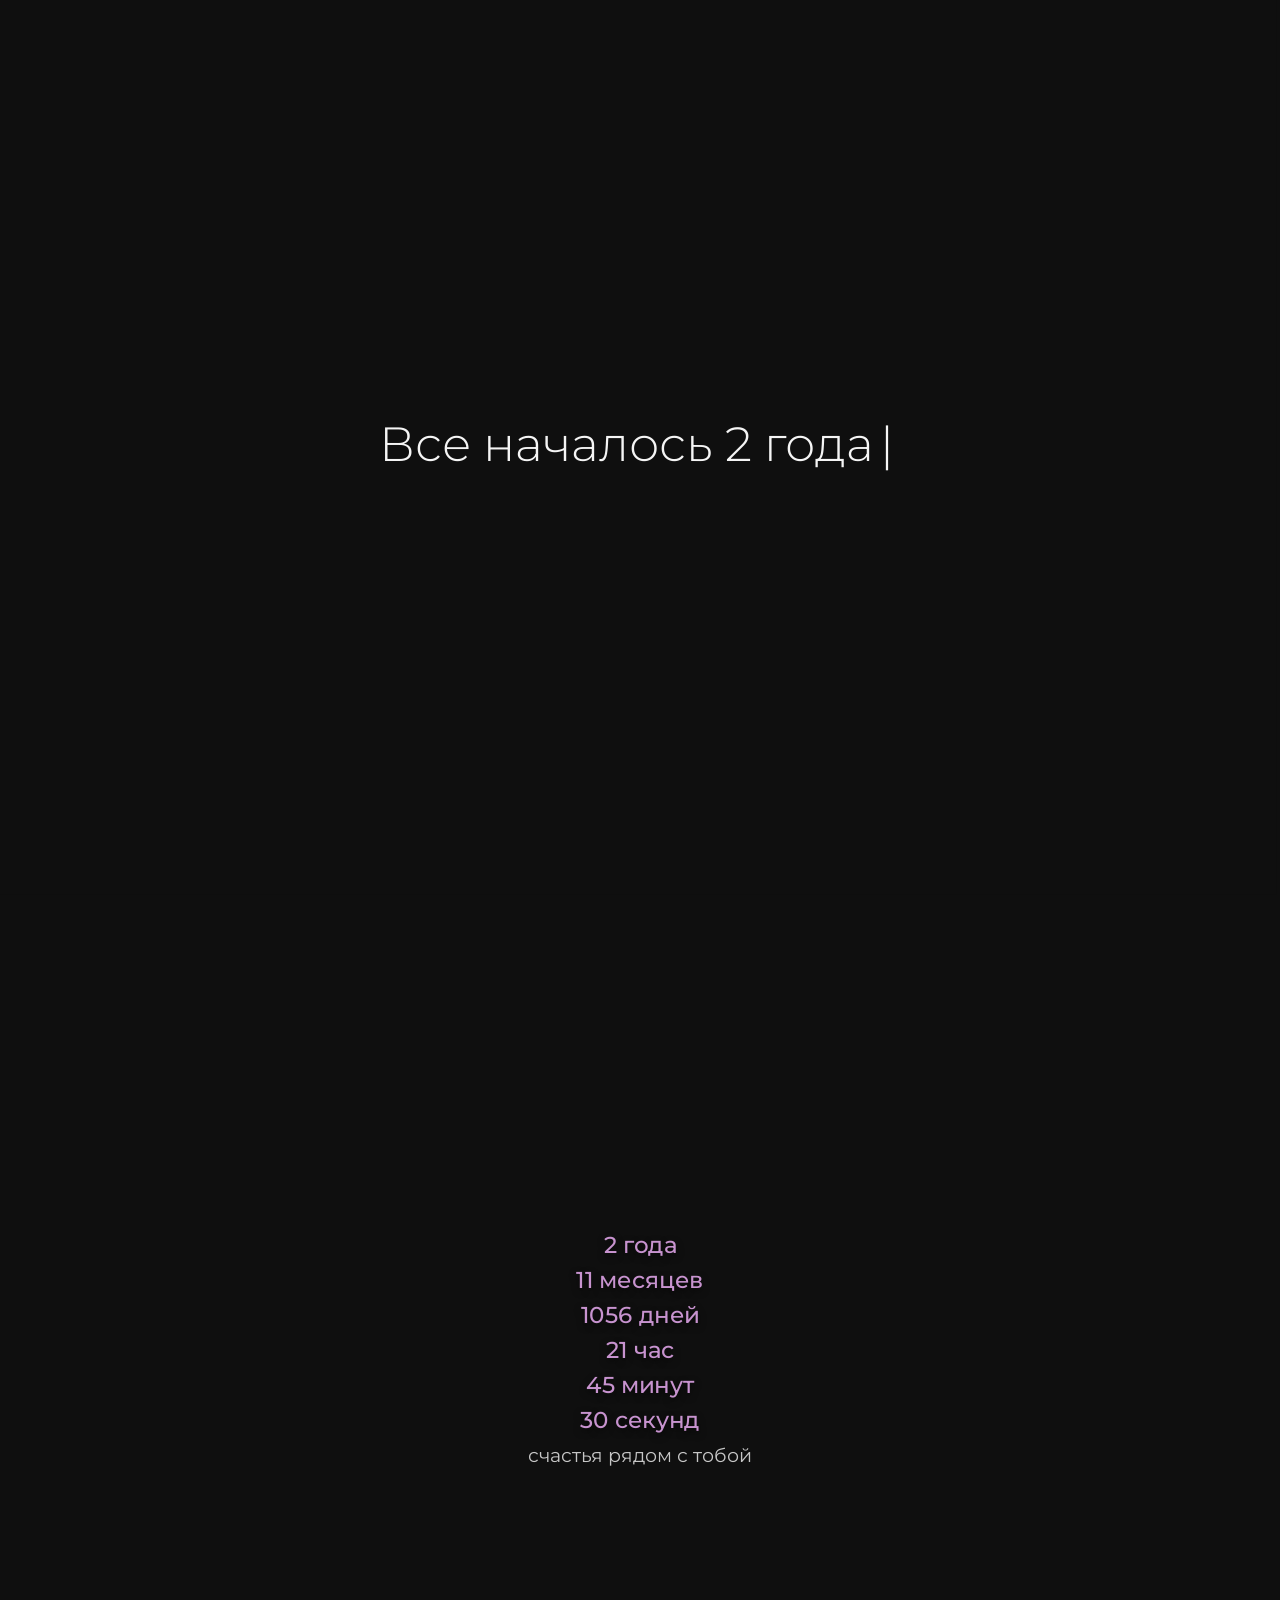
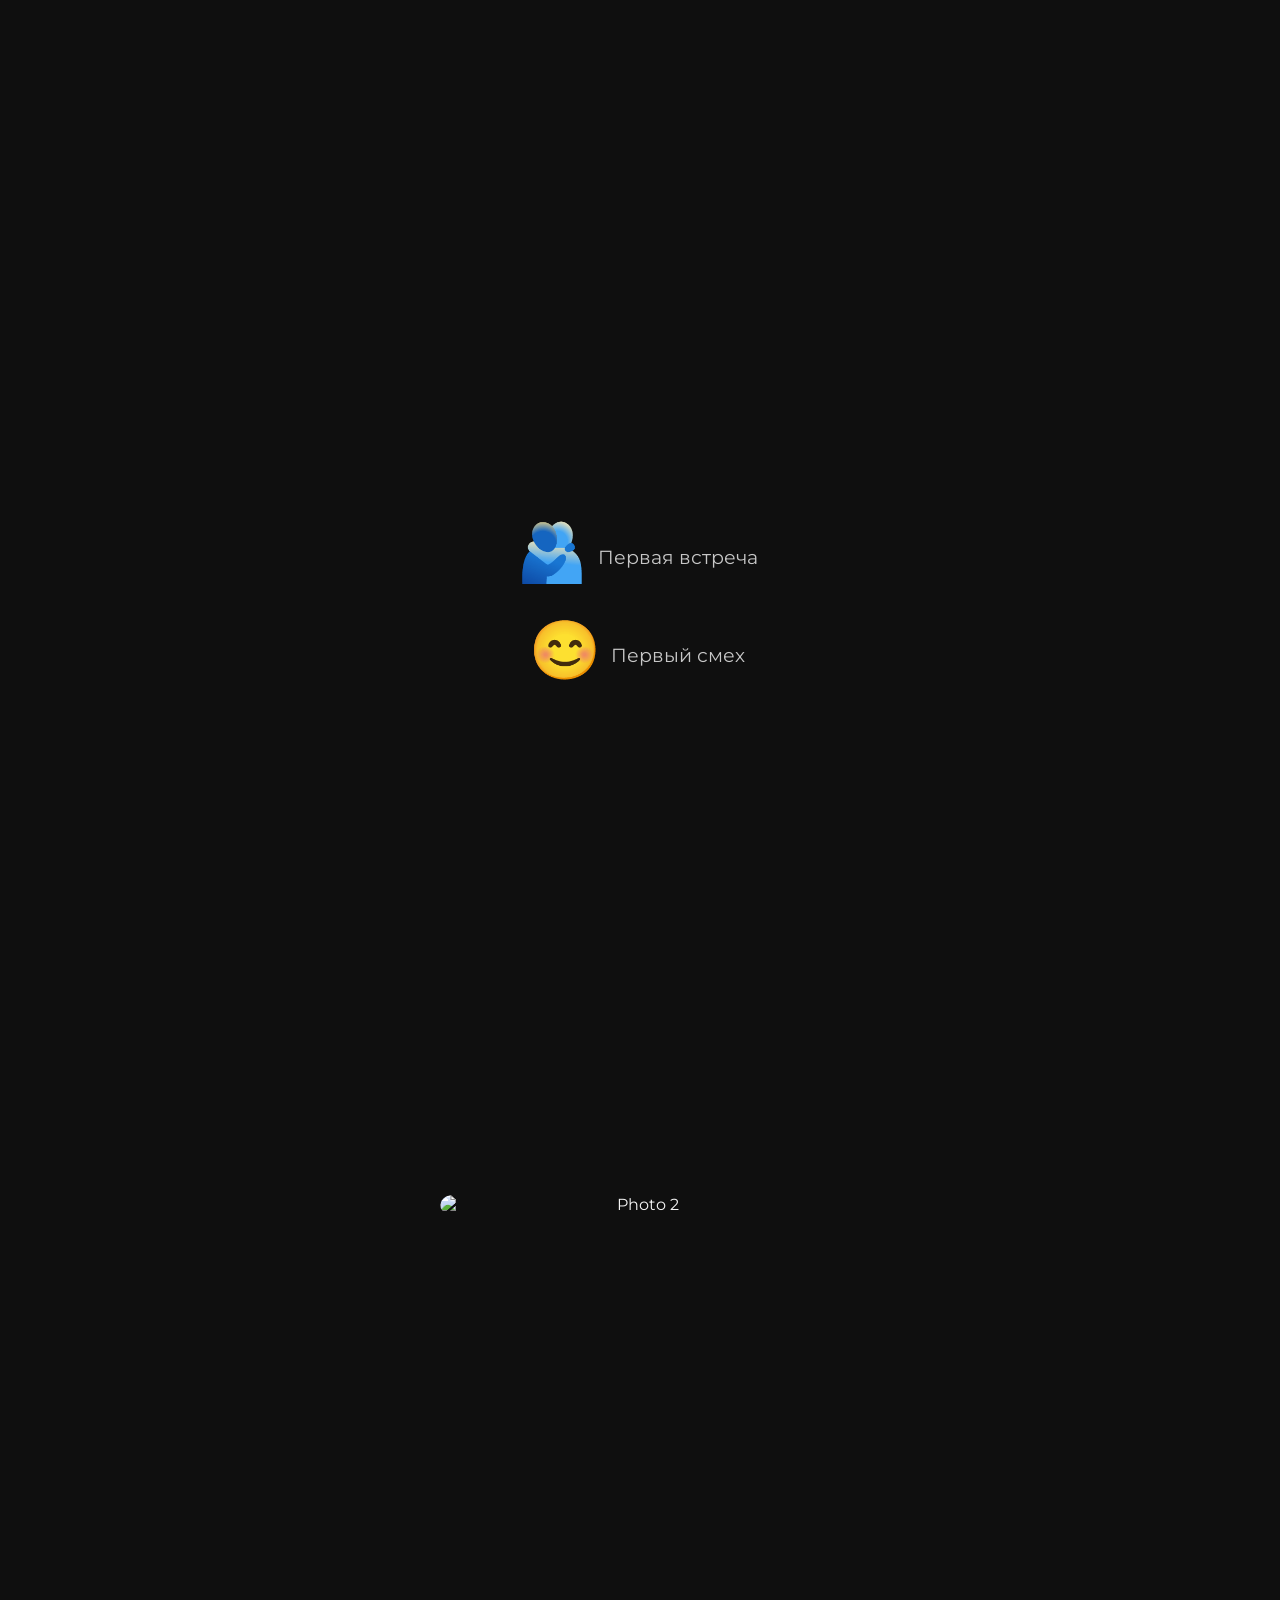
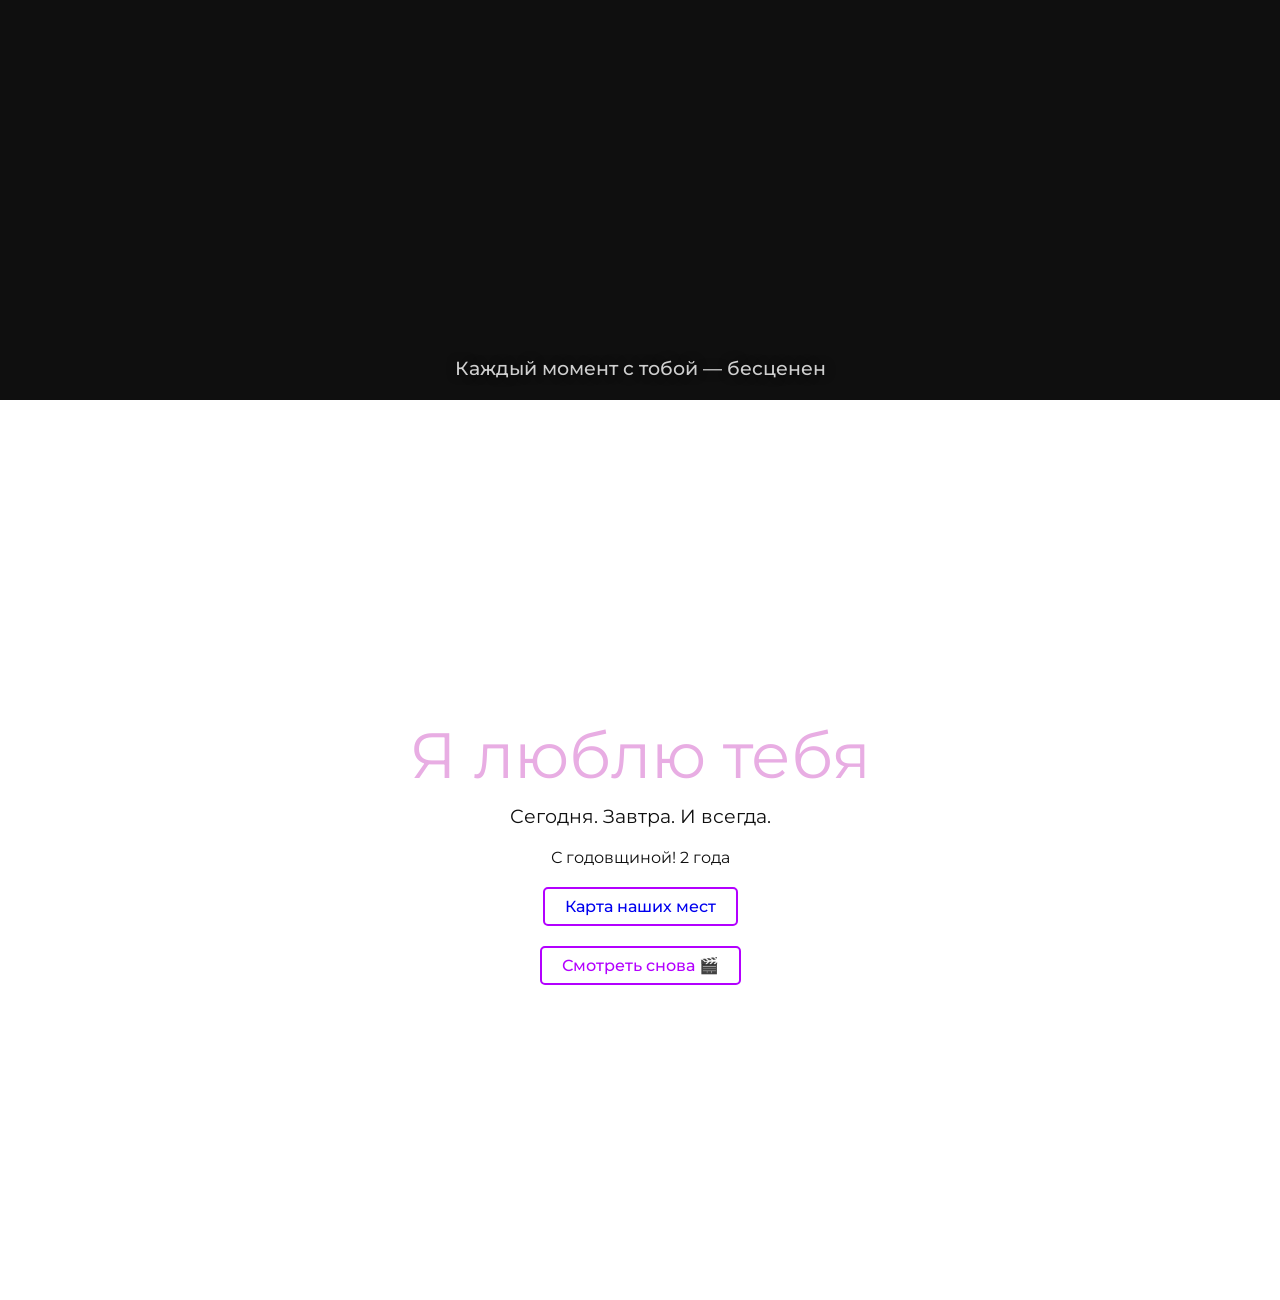
==== commit d0807f60: "Add files via upload" ====
--- a/index.html
+++ b/index.html
@@ -1,57 +1,276 @@
 <!DOCTYPE html>
-<html lang="en">
+<html lang="ru">
 <head>
-    <meta charset="UTF-8">
-    <meta name="viewport" content="width=device-width, initial-scale=1.0">
-    <title>Document</title>
-    <link rel="stylesheet" href="styles.css">
-    <audio src="music.mp3" preload="auto" autoplay loop>    <p>If you are reading this, it is because your browser does not support the audio element.     </p></audio>
+  <meta charset="UTF-8">
+  <meta name="viewport" content="width=device-width, initial-scale=1.0">
+  <title>2 года вместе</title>
+  <link rel="stylesheet" href="styles.css">
+  <link href="https://fonts.googleapis.com/css2?family=Inter:wght@300;400;500&display=swap" rel="stylesheet">
+  <link href="https://fonts.googleapis.com/css2?family=Montserrat:wght@300;400;500;600&display=swap" rel="stylesheet">
+
 </head>
 <body>
-    </audio>
-    <div id="christmas-tree" class="christmas-tree">
-  <div class="tree">
-    <div class="tree-details"></div>
-  </div>
-  <div class="lights">
-    <div class="row-one"></div>
-    <div class="row-two"></div>
-  </div>
-  <div class="balls"></div>
-  <div class="star"></div>
-  <div class="shadow"></div>
-  </div>
-    <div class="text-content">
-    <h1>С наступающим новым годом <span> солнышко !!!</h1>
-    <p>Лааааст кристмас ай гав ю май харт, бат зе вери некст дей ю гав ит авэй, тзис ейар</p>
-
-</div>
-    <script src="https://cdnjs.cloudflare.com/ajax/libs/jquery/3.6.0/jquery.min.js"></script>
-    <script src="script.js"></script>
-    <script>
-    // Создание снежинок
-    function createSnowflake() {
-        const snowflake = document.createElement('div');
-        snowflake.classList.add('snowflake');
-        snowflake.textContent = '❅'; // Символ снежинки
-        snowflake.style.left = Math.random() * 100 + 'vw'; // Случайное положение по горизонтали
-        snowflake.style.opacity = Math.random(); // Случайная прозрачность
-        snowflake.style.fontSize = (Math.random() * 1.5 + 0.5) + 'em'; // Случайный размер
-
-        // Длительность падения
-        const animationDuration = Math.random() * 5 + 5;
-        snowflake.style.animationDuration = animationDuration + 's';
-
-        document.body.appendChild(snowflake);
-
-        // Удаляем снежинку после завершения анимации
-        setTimeout(() => {
-            snowflake.remove();
-        }, animationDuration * 1000);
-    }
-
-    // Генерация снежинок каждые 300–700 мс
-    setInterval(createSnowflake, Math.random() * 300 + 200);
-</script>
+
+  <!-- Hero секция с typewriter -->
+  <section class="section hero dark">
+    <h1 id="typewriter"></h1>
+  </section>
+
+  <section class="section reveal dark">
+    <div id="time-counter">
+      <p id="years"></p>
+      <p id="months"></p>
+      <p id="days"></p>
+      <p id="hours"></p>
+      <p id="minutes"></p>
+      <p id="seconds"></p>
+    </div>
+    <p>счастья рядом с тобой</p>
+  </section>
+
+  <section class="section reveal dark abstract-text">
+    <div class="abstract-line">
+      <span class="icon">🫂</span>
+      <p>Первая встреча</p>
+    </div>
+    <div class="abstract-line">
+      <span class="icon">😊</span>
+      <p>Первый смех</p>
+    </div>
+    <div class="abstract-line">
+      <span class="icon">💌</span>
+      <p>Первое «останься»</p>
+    </div>
+  </section>
+
+  <!-- Карусель 9:16 -->
+  <section class="section reveal dark carousel-section">
+    <div class="carousel" id="carousel">
+      <div class="carousel-track" id="carouselTrack">
+        <!-- Фото добавляются JS -->
+      </div>
+    </div>
+    <!-- Минималистичный текст поверх фото -->
+    <div class="carousel-text">
+      <p>Каждый момент с тобой — бесценен</p>
+    </div>
+  </section>
+
+  <!-- Финальная секция -->
+  <section class="section reveal light final">
+    <h2>Я люблю тебя</h2>
+    <p>Сегодня. Завтра. И всегда.</p>
+    <span>С годовщиной! 2 года</span>
+    <button id="view-maps"><a href="maps.html">Карта наших мест</a></button>
+    <button id="restart-film">Смотреть снова 🎬</button>
+  </section>
+
+  <!-- ====================== JS ====================== -->
+  <script>
+    /* ======================
+       TYPEWRITER
+    ====================== */
+    const text = 'Все началось 2 года назад';
+    const speed = 90;
+    const target = document.getElementById('typewriter');
+    let index = 0;
+
+    document.body.classList.add('no-scroll');
+
+    function type() {
+      if (index < text.length) {
+        target.textContent += text.charAt(index);
+        index++;
+        setTimeout(type, speed);
+      } else {
+        setTimeout(startFilm, 1200); // запускаем автоскролл
+      }
+    }
+
+    setTimeout(type, 600);
+
+    /* ======================
+       REVEAL + BACKGROUND
+    ====================== */
+    const sections = document.querySelectorAll('.section');
+
+    sections.forEach((section, i) => {
+      section.dataset.move = true;
+      section.style.setProperty('--move-y', `${Math.random() * 20 - 10}px`);
+      section.style.setProperty('--move-x', `${Math.random() * 20 - 10}px`);
+    });
+
+    const observer = new IntersectionObserver(entries => {
+      entries.forEach(entry => {
+        if (entry.isIntersecting) {
+          entry.target.classList.add('active');
+
+          if (entry.target.classList.contains('dark')) {
+            document.body.style.backgroundColor = '#0f0f0f';
+            document.body.style.color = '#f5f5f5';
+          }
+          if (entry.target.classList.contains('light')) {
+            document.body.style.backgroundColor = '#ffffff';
+            document.body.style.color = '#0f0f0f';
+          }
+        }
+      });
+    }, { threshold: 0.4 });
+
+    sections.forEach(section => observer.observe(section));
+
+    /* ======================
+       AUTO SCROLL (FILM)
+    ====================== */
+    function startFilm() {
+      scrollToScene(1);
+    }
+
+    function scrollToScene(index) {
+      if (index >= sections.length) {
+        document.body.classList.remove('no-scroll');
+        return;
+      }
+
+      sections[index].scrollIntoView({ behavior: 'smooth' });
+
+      let delay = 7500;
+      if (sections[index].classList.contains('carousel-section')) delay = 13000;
+
+      setTimeout(() => scrollToScene(index + 1), delay);
+    }
+
+    window.addEventListener('wheel', () => {
+      document.body.classList.remove('no-scroll');
+    });
+
+    /* ======================
+       CAROUSEL 9:16
+    ====================== */
+    const carouselTrack = document.getElementById('carouselTrack');
+    const carouselContainer = document.getElementById('carousel');
+    const totalPhotos = 59;
+
+    // добавляем фото динамически
+    for (let i = 1; i <= totalPhotos; i++) {
+      const img = document.createElement('img');
+      img.src = `images/photo${i}.jpg`;
+      img.alt = `Photo ${i}`;
+      img.loading = 'lazy';
+      carouselTrack.appendChild(img);
+    }
+
+    let currentSlide = 0;
+    let carouselInterval;
+
+    function nextSlide() {
+      currentSlide++;
+
+      if (currentSlide >= totalPhotos) {
+        clearInterval(carouselInterval);
+        goToNextScene(); // переход к следующей сцене
+        return;
+      }
+
+      const offset = carouselContainer.clientWidth * currentSlide;
+      carouselTrack.style.transform = `translateX(-${offset}px)`;
+    }
+
+    function goToNextScene() {
+      const currentIndex = Array.from(sections).findIndex(s => s.classList.contains('carousel-section'));
+      const nextIndex = currentIndex + 1;
+
+      if (nextIndex < sections.length) {
+        sections[nextIndex].scrollIntoView({ behavior: 'smooth' });
+      } else {
+        document.body.classList.remove('no-scroll');
+      }
+    }
+
+    // запускаем карусель только когда видима
+    const carouselObserver = new IntersectionObserver(entries => {
+      entries.forEach(entry => {
+        if (entry.isIntersecting) {
+          carouselInterval = setInterval(nextSlide, 200);
+        } else {
+          clearInterval(carouselInterval);
+        }
+      });
+    }, { threshold: 0.5 });
+
+    carouselObserver.observe(carouselContainer);
+
+    /* ======================
+      DETAILED TIME COUNTER
+    ====================== */
+    function updateTimeCounter() {
+      const startDate = new Date('2024-01-14T00:00:00');
+      const now = new Date();
+
+      let diff = now - startDate;
+      const totalSeconds = Math.floor(diff / 1000);
+      const totalMinutes = Math.floor(totalSeconds / 60);
+      const totalHours = Math.floor(totalMinutes / 60);
+      const totalDays = Math.floor(totalHours / 24);
+
+      let years = now.getFullYear() - startDate.getFullYear();
+      let months = now.getMonth() - startDate.getMonth();
+      if (months < 0) {
+        years--;
+        months += 12;
+      }
+
+      const days = totalDays;
+      const hours = totalHours % 24;
+      const minutes = totalMinutes % 60;
+      const seconds = totalSeconds % 60;
+
+      // Обновляем DOM с анимацией
+      const mapping = {
+        'years': `${years} ${getWord(years, ['год','года','лет'])}`,
+        'months': `${months} ${getWord(months, ['месяц','месяца','месяцев'])}`,
+        'days': `${days} ${getWord(days, ['день','дня','дней'])}`,
+        'hours': `${hours} ${getWord(hours, ['час','часа','часов'])}`,
+        'minutes': `${minutes} ${getWord(minutes, ['минута','минуты','минут'])}`,
+        'seconds': `${seconds} ${getWord(seconds, ['секунда','секунды','секунд'])}`
+      };
+
+      for (let id in mapping) {
+        const el = document.getElementById(id);
+        el.textContent = mapping[id];
+        // добавляем эффект обновления
+        el.classList.remove('updated');
+        void el.offsetWidth; // перезапуск анимации
+        el.classList.add('updated');
+      }
+    }
+
+    function getWord(number, words) {
+      number = Math.abs(number) % 100;
+      const n1 = number % 10;
+      if (number > 10 && number < 20) return words[2];
+      if (n1 > 1 && n1 < 5) return words[1];
+      if (n1 == 1) return words[0];
+      return words[2];
+    }
+
+    updateTimeCounter();
+    setInterval(updateTimeCounter, 1000);
+
+
+  document.getElementById('restart-film').addEventListener('click', () => {
+    document.body.classList.add('no-scroll');
+    scrollToScene(0); // запускаем фильм с начала
+  });
+
+  const abstractLines = document.querySelectorAll('.abstract-text .abstract-line');
+
+  // появление с небольшой задержкой между линиями
+  abstractLines.forEach((line, i) => {
+    setTimeout(() => line.classList.add('active'), i * 1200);
+  });
+
+  </script>
+
 </body>
-</html>+</html>
--- a/styles.css
+++ b/styles.css
@@ -1,325 +1,302 @@
-@import url('https://fonts.googleapis.com/css2?family=Montserrat:ital,wght@0,100..900;1,100..900&display=swap');
+* {
+  margin: 0;
+  padding: 0;
+  box-sizing: border-box;
+  cursor: url("data:image/svg+xml,%3Csvg xmlns='http://www.w3.org/2000/svg' width='24' height='24' viewBox='0 0 24 24'%3E%3Cpath fill='none' stroke='%23ffffff' stroke-width='1.5' d='M12 21.35l-1.45-1.32C5.4 15.36 2 12.28 2 8.5 2 5.42 4.42 3 7.5 3c1.74 0 3.41.81 4.5 2.09C13.09 3.81 14.76 3 16.5 3 19.58 3 22 5.42 22 8.5c0 3.78-3.4 6.86-8.55 11.54L12 21.35z'/%3E%3C/svg%3E") 12 12, auto;
+}
 
 body {
-  display: flex;
-  height: 100vh;
-  align-items: center;
+  font-family: 'Montserrat', sans-serif;
+  background: #0f0f0f;
+  color: #f5f5f5;
+  scroll-behavior: smooth;
+  transition: background-color 1.8s ease;
+  overflow: hidden;
+}
+
+/* ----------------- CAROUSEL ----------------- */
+.carousel-section {
+  width: 100%;
+  display: flex;
   justify-content: center;
-  background-color: #16323d;
-  font-family: "Montserrat", sans-serif;
-  font-optical-sizing: auto;
-  font-weight: 600;
-
-}
-
-
-body::before {
-    content: "";
-    position: absolute;
-    top: 0;
-    left: 0;
-    width: 100%;
-    height: 100%;
-    background: 
-        radial-gradient(circle, transparent 1px, #16323d 1px);
-    background-size: 20px 20px;
-    opacity: 0.3;
-    z-index: -1;
-}
-
-body::after {
-    content: "";
-    position: absolute;
-    top: 0;
-    left: 0;
-    width: 100%;
-    height: 100%;
-    background: 
-        radial-gradient(ellipse at top, rgba(255, 255, 255, 0.1) 0%, transparent 70%),
-        radial-gradient(ellipse at bottom, rgba(144, 238, 144, 0.05), transparent 70%);
-    z-index: -1;
-    pointer-events: none;
-}
-
-.text-content{
-    margin-top: 100px;
-    color: white;
-    margin-left: 115px;
-    z-index: 1;
-    animation: drop 1s linear;
-}
-
-.text-content h1 {
-    font-size: 50px;
-    margin-bottom: -22px;
-    text-align: center;
-}
-
-.text-content p {
-    font-size: 20px;
-    text-align: center;
-    color: #b8b8b8;
-}
-
-.text-content span{
-    color: #f34653;
-    font-weight: 900;
-    text-align: center;
-}
-
-@keyframes drop {
-    0% {top:0;}
-    100% {top:100vh;}
-
-}
-
-
-.christmas-tree {
+  align-items: center;
+}
+
+.carousel {
+  overflow: hidden;
+  width: 100%;
+  max-width: 400px; /* делаем уже, чтобы было вертикально */
+  height: 711px; /* 9:16 пропорция: 400*16/9 ≈ 711 */
+  border-radius: 12px;
+}
+
+.carousel-track {
+  display: flex;
+  transition: transform 0.2s linear; /* плавная прокрутка */
+}
+
+.carousel img {
+  flex-shrink: 0;
+  width: 100%;
+  height: 100%;
+  object-fit: cover; /* центрирует и обрезает лишнее, без искажений */
+  border-radius: 12px;
+}
+
+.carousel-text {
+  position: absolute;
+  bottom: 20px; /* отступ от низа */
+  text-align: center;
+  color: #ffffff;
+  font-size: 1.5rem;
+  font-weight: 500;
+  text-shadow: 0 0 10px rgba(0,0,0,0.7); /* для читаемости на фото */
+  padding: 0 1rem;
+  max-width: 90%;
+}
+
+
+.section {
   position: relative;
-  top:100px;
-  cursor: pointer;
-}
-
-.tree {
-  position: absolute;
-  width: 20px;
-  border-right: 5px solid transparent;
-  border-left: 5px solid transparent;
-  border-bottom: 55px solid #823723;
-  height:0;
-  animation: drop 1s linear;
-  z-index:2;
-  
-}
-
-.tree:before {
-  content:"";
-  position: absolute;
-  background-color: #823723;
-  border-radius: 50%;
-  width: 30px;
-  height:10px;
-  top:50px;
-  left:-5px;
-}
-
-.tree:after {
-  content:"";
-  position: absolute;
-  border-right: 75px solid transparent;
-  border-left: 75px solid transparent;
-  border-bottom: 200px solid #107261;
-  width:0;
-  height:0;
-  top:-180px;
-  left:-65px;
-}
-
-.tree-details {
-  position: absolute;
-  width: 150px;
-  height: 10px;
-  background-color: #107261;
-  border-radius: 50%;
-  top:15px;
-  left:-65px;
-  z-index:1;
-}
-
-.tree-details:before {
-  content:"";
-  position: absolute;
-  background-color: #0a897c;
-  border-radius:50%;
-  width: 5px;
-  height: 5px;
-  top:-10px;
-  left:20px;
-  box-shadow: 50px -50px #0a897c, 30px -70px #0a897c, 40px -130px #0a897c, 70px -5px #0a897c, 85px -75px #0a897c;
-}
-
-.lights {
-  position: absolute;
-  opacity:0;
-  animation: light 2s linear infinite, drop 1s linear .5s forwards;
-}
-
-@keyframes light {
-  0% {filter: drop-shadow(0 0 2px #fefae0) brightness(1);}
-  50% {filter: drop-shadow(0 0 5px #fefae0) brightness(1.35);}
-  100% {filter: drop-shadow(0 0 2px #fefae0) brightness(1);}
-}
-
-.row-one {
-  position: absolute;
-  background-color: #e9d8a6;
-  border-radius:50%;
-  width:10px;
-  height:10px;
-  top: -120px;
-  left: -15px;
-  box-shadow: 10px 10px #e9d8a6, 25px 15px #e9d8a6, 40px 18px #e9d8a6, 54px 15px #e9d8a6;
-}
-
-.row-two {
-  position: absolute;
-  background-color: #e9d8a6;
-  border-radius:50%;
-  width:10px;
-  height:10px;
-  left:-42px;
-  top:-45px;
-  box-shadow: 10px 10px #e9d8a6, 25px 17px #e9d8a6, 40px 24px #e9d8a6, 55px 28px #e9d8a6, 70px 30px #e9d8a6, 85px 29px #e9d8a6, 100px 25px #e9d8a6, 112px 20px #e9d8a6;
-}
-
-.balls {
-  position: absolute;
-  background-color: #f34653;
-  width:15px;
-  height: 15px;
-  border-radius:50%;
-  z-index:2;
-  opacity:0;
-  box-shadow: -20px -55px #f34653, 25px -70px #f34653;
-  animation: drop 1s linear 1s forwards;
-}
-
-.balls:before {
-  content:"";
-  position: absolute;
-  background-color: #f34653;
-  width:13px;
-  height: 13px;
-  border-radius:50%;
-  left:-40px;
-  top:-10px;
-  box-shadow: 100px 10px #f34653, 25px -80px #f34653, 60px -120px #f34653;
-}
-
-.balls:after {
-  content:"";
-  position: absolute;
-  background-color: #94d2bd;
-  width:10px;
-  height: 10px;
-  border-radius:50%;
-  top:-40px;
-  left:40px;
-  box-shadow: -35px -35px #94d2bd, -35px -105px #94d2bd, -60px 45px #94d2bd;
-}
-
-.star {
-  position: absolute;
-  display: block;
-  width: 0px;
-  height: 0px;
-  border-right: 25px solid transparent;
-  border-bottom: 17.5px solid #f9c819;
-  border-left: 25px solid transparent;
-  transform: rotate(-35deg);
-  top:-190px;
-  left:-9px;
-  opacity:0;
-  animation: dropStar 1s linear 1.5s forwards;
-    }
-
-.star:before {
-      border-bottom: 20px solid #f9c819;
-      border-left: 7.5px solid transparent;
-      border-right: 7.5px solid transparent;
-      position: absolute;
-      height: 0;
-      width: 0;
-      top: -12.5px;
-      left: -17.5px;
-      display: block;
-      content: '';
-      transform: rotate(-35deg);
-    }
-
-.star:after {
-      position: absolute;
-      display: block;
-      top: 0.75px;
-      left: -26.25px;
-      width: 0px;
-      height: 0px;
-      border-right: 25px solid transparent;
-      border-bottom: 17.5px solid #f9c819;
-      border-left: 25px solid transparent;
-      transform: rotate(-70deg);
-      content: '';
-    }
-   
-    @keyframes drop {
-  0% {transform: translateY(-470px) scaleY(0.9); opacity: 0;}
-  5% {opacity: 1;}
-  50% {transform: translateY(0px) scaleY(1); opacity: 1;}
-  65% {transform: translateY(-15px) scaleY(0.9); opacity: 1;}
-  75% {transform: translateY(-18px) scaleY(0.9); opacity: 1;}
-  100% {transform: translateY(0px) scaleY(1); opacity: 1;}
-}
-
-   @keyframes dropStar {
-  0% {transform: translateY(-470px) scaleY(0.9) rotate(-35deg); opacity: 0;}
-  5% {opacity: 1;}
-  50% {transform: translateY(0px) scaleY(1) rotate(-35deg); opacity: 1;}
-  65% {transform: translateY(-15px) scaleY(0.9) rotate(-35deg); opacity: 1;}
-  75% {transform: translateY(-18px) scaleY(0.9) rotate(-35deg); opacity: 1;}
-  100% {transform: translateY(0px) scaleY(1) rotate(-35deg); opacity: 1;}
-  100% {transform: translateY(0px) scaleY(1) rotate(-35deg); opacity: 1;}
-}
-
-.shadow {
-  position: absolute;
-  border-radius: 50%;
-  background-color: rgba(0,0,0,0.7);
-  width: 50px;
-  height: 20px;
-  z-index:-1;
-  top:50px;
-  left:-10px;
-  animation: scale .5s linear forwards;
-}
-
-@keyframes scale {
-  0% {transform: scaleX(1);}
-  100% {transform: scaleX(3);}
-}
-
-    /* Стили для снега */
-.snowflake {
-    color: #fff;
-    font-size: 1em;
-    font-family: Arial, sans-serif;
-    position: fixed;
-    top: -10%;
-    z-index: -1;
-    user-select: none;
-    pointer-events: none; /* Клик не блокируется */
-    animation: fall linear infinite;
-    text-shadow: 0 0 5px #fff, 0 0 10px rgba(255, 255, 255, 0.8);
-    opacity: 0.8;
-}
-
-@keyframes fall {
-    0% {
-        transform: translateY(0) rotate(0deg);
-        opacity: 0;
-    }
-    10% {
-        opacity: 1;
-    }
-    90% {
-        opacity: 1;
-    }
-    100% {
-        transform: translateY(100vh) rotate(360deg);
-        opacity: 0;
-    }
-}
-
-
-    
-
-
+  overflow: hidden;
+  min-height: 100vh;
+  display: flex;
+  flex-direction: column;
+  justify-content: center;
+  align-items: center;
+  text-align: center;
+  padding: 40px;
+  transition: background-color 1.8s ease;
+  transition: transofrm 1.2s ease-out;
+
+}
+
+.section.active {
+  transform: translateY(0) translateX(0);
+}
+
+.section[data-move] {
+  transform: translateY(var(--move-y, 0)) translateX(var(--move-x, 0));
+}
+
+#restart-film {
+  margin-top: 20px;
+  padding: 8px 20px;
+  font-family: 'Montserrat', sans-serif;
+  font-weight: 500;
+  font-size: 1rem;
+  border: 2px solid #b300ff;
+  background: transparent;
+  color: #b300ff;
+  border-radius: 5px;
+  cursor: url("data:image/svg+xml,%3Csvg xmlns='http://www.w3.org/2000/svg' width='24' height='24' viewBox='0 0 24 24'%3E%3Cpath fill='none' stroke='%23ffffff' stroke-width='1.5' d='M12 21.35l-1.45-1.32C5.4 15.36 2 12.28 2 8.5 2 5.42 4.42 3 7.5 3c1.74 0 3.41.81 4.5 2.09C13.09 3.81 14.76 3 16.5 3 19.58 3 22 5.42 22 8.5c0 3.78-3.4 6.86-8.55 11.54L12 21.35z'/%3E%3C/svg%3E") 12 12, auto;
+  transition: all 0.3s ease;
+}
+
+#restart-film:hover {
+  background: #b300ff25;
+  color: #0f0f0f;
+}
+
+#view-maps {
+  margin-top: 20px;
+  padding: 8px 20px;
+  font-family: 'Montserrat', sans-serif;
+  font-weight: 500;
+  font-size: 1rem;
+  border: 2px solid #b300ff;
+  background: transparent;
+  color: #b300ff;
+  border-radius: 5px;
+  cursor: url("data:image/svg+xml,%3Csvg xmlns='http://www.w3.org/2000/svg' width='24' height='24' viewBox='0 0 24 24'%3E%3Cpath fill='none' stroke='%23ffffff' stroke-width='1.5' d='M12 21.35l-1.45-1.32C5.4 15.36 2 12.28 2 8.5 2 5.42 4.42 3 7.5 3c1.74 0 3.41.81 4.5 2.09C13.09 3.81 14.76 3 16.5 3 19.58 3 22 5.42 22 8.5c0 3.78-3.4 6.86-8.55 11.54L12 21.35z'/%3E%3C/svg%3E") 12 12, auto;
+  transition: all 0.3s ease;
+}
+
+#view-maps:hover {
+  background: #b300ff25;
+  color: #0f0f0f;
+}
+
+a{
+  text-decoration: none;
+}
+
+h2 {
+  color: #e8ade3;
+}
+
+
+.hero h1 {
+  font-size: 3rem;
+  font-weight: 300;
+}
+
+.section h2 {
+  font-size: 4rem;
+  font-weight: 400;
+}
+
+.section p {
+  font-size: 1.2rem;
+  opacity: 0.8;
+  margin-top: 10px;
+}
+
+.text p {
+  font-size: 2rem;
+  margin: 20px 0;
+}
+
+.photos {
+  gap: 40px;
+}
+
+.photos img {
+  width: 300px;
+  max-width: 80%;
+  filter: grayscale(100%);
+}
+
+.final {
+  background: #ffffff;
+  color: #0f0f0f;
+}
+
+.final span {
+  margin-top: 20px;
+  opacity: 0.6;
+}
+
+
+/* Анимация появления */
+.reveal {
+  opacity: 0;
+  transform: translateY(40px);
+  transition: opacity 1.4s ease, transform 1.4s ease;
+}
+
+.reveal.active {
+  opacity: 1;
+  transform: translateY(0);
+}
+
+.photos img {
+  transition-delay: 0.3s;
+}
+
+/* Темные секции */
+.dark {
+  background-color: #0f0f0f;
+  color: #f5f5f5;
+}
+
+/* Светлые секции */
+.light {
+  background-color: #ffffff;
+  color: #0f0f0f;
+}
+
+#typewriter::after {
+  content: '|';
+  margin-left: 6px;
+  opacity: 1;
+  animation: blink 1s infinite;
+}
+
+@keyframes blink {
+  0%, 50%, 100% {
+    opacity: 1;
+  }
+  25%, 75% {
+    opacity: 0;
+  }
+}
+
+#time-counter {
+  display: flex;
+  flex-direction: column;
+  align-items: center;
+  gap: 10px; /* расстояние между строками */
+  font-family: 'Montserrat', sans-serif;
+  color: #ffffff; /* текст белый на темном фоне */
+  font-weight: 500;
+  font-size: 2rem; /* крупнее текста по умолчанию */
+  text-align: center;
+  text-shadow: 0 2px 6px rgba(0,0,0,0.6); /* чтобы текст был читаем на фото */
+  line-height: 1.3;
+}
+
+/* Для меньших экранов — чуть меньше размер */
+@media (max-width: 768px) {
+  #time-counter {
+    font-size: 1.6rem;
+  }
+}
+
+#time-counter p {
+  margin: 0;
+  transition: transform 0.3s ease, color 0.3s ease;
+}
+
+/* Легкая анимация при обновлении времени */
+#time-counter p.updated {
+  transform: scale(1.2);
+  color: #f6b4ff; /* золотой акцент при обновлении */
+}
+
+.final h2, .final p, .final span {
+  opacity: 0;
+  transform: translateY(20px);
+  transition: all 1s ease;
+}
+
+.final.active h2,
+.final.active p,
+.final.active span {
+  opacity: 1;
+  transform: translateY(0);
+  transition-delay: 0.2s;
+}
+
+.final p {
+  transition-delay: 0.4s;
+}
+
+.final span {
+  transition-delay: 0.6s;
+}
+
+
+.abstract-text {
+  display: flex;
+  flex-direction: column;
+  align-items: center;
+  gap: 2.5rem;
+  font-family: 'Montserrat', sans-serif;
+  font-size: 2rem;
+  text-align: center;
+}
+
+.abstract-line {
+  display: flex;
+  align-items: center;
+  gap: 1rem;
+  opacity: 0;
+  transform: translateY(20px);
+  transition: all 1s ease;
+}
+
+.abstract-line.active {
+  opacity: 1;
+  transform: translateY(0);
+}
+
+.abstract-line .icon {
+  font-size: 3rem; /* можно увеличить для более визуального ритма */
+  display: inline-block;
+  transition: transform 0.5s ease;
+}
+
+.abstract-line.active .icon {
+  transform: scale(1.2);
+}
